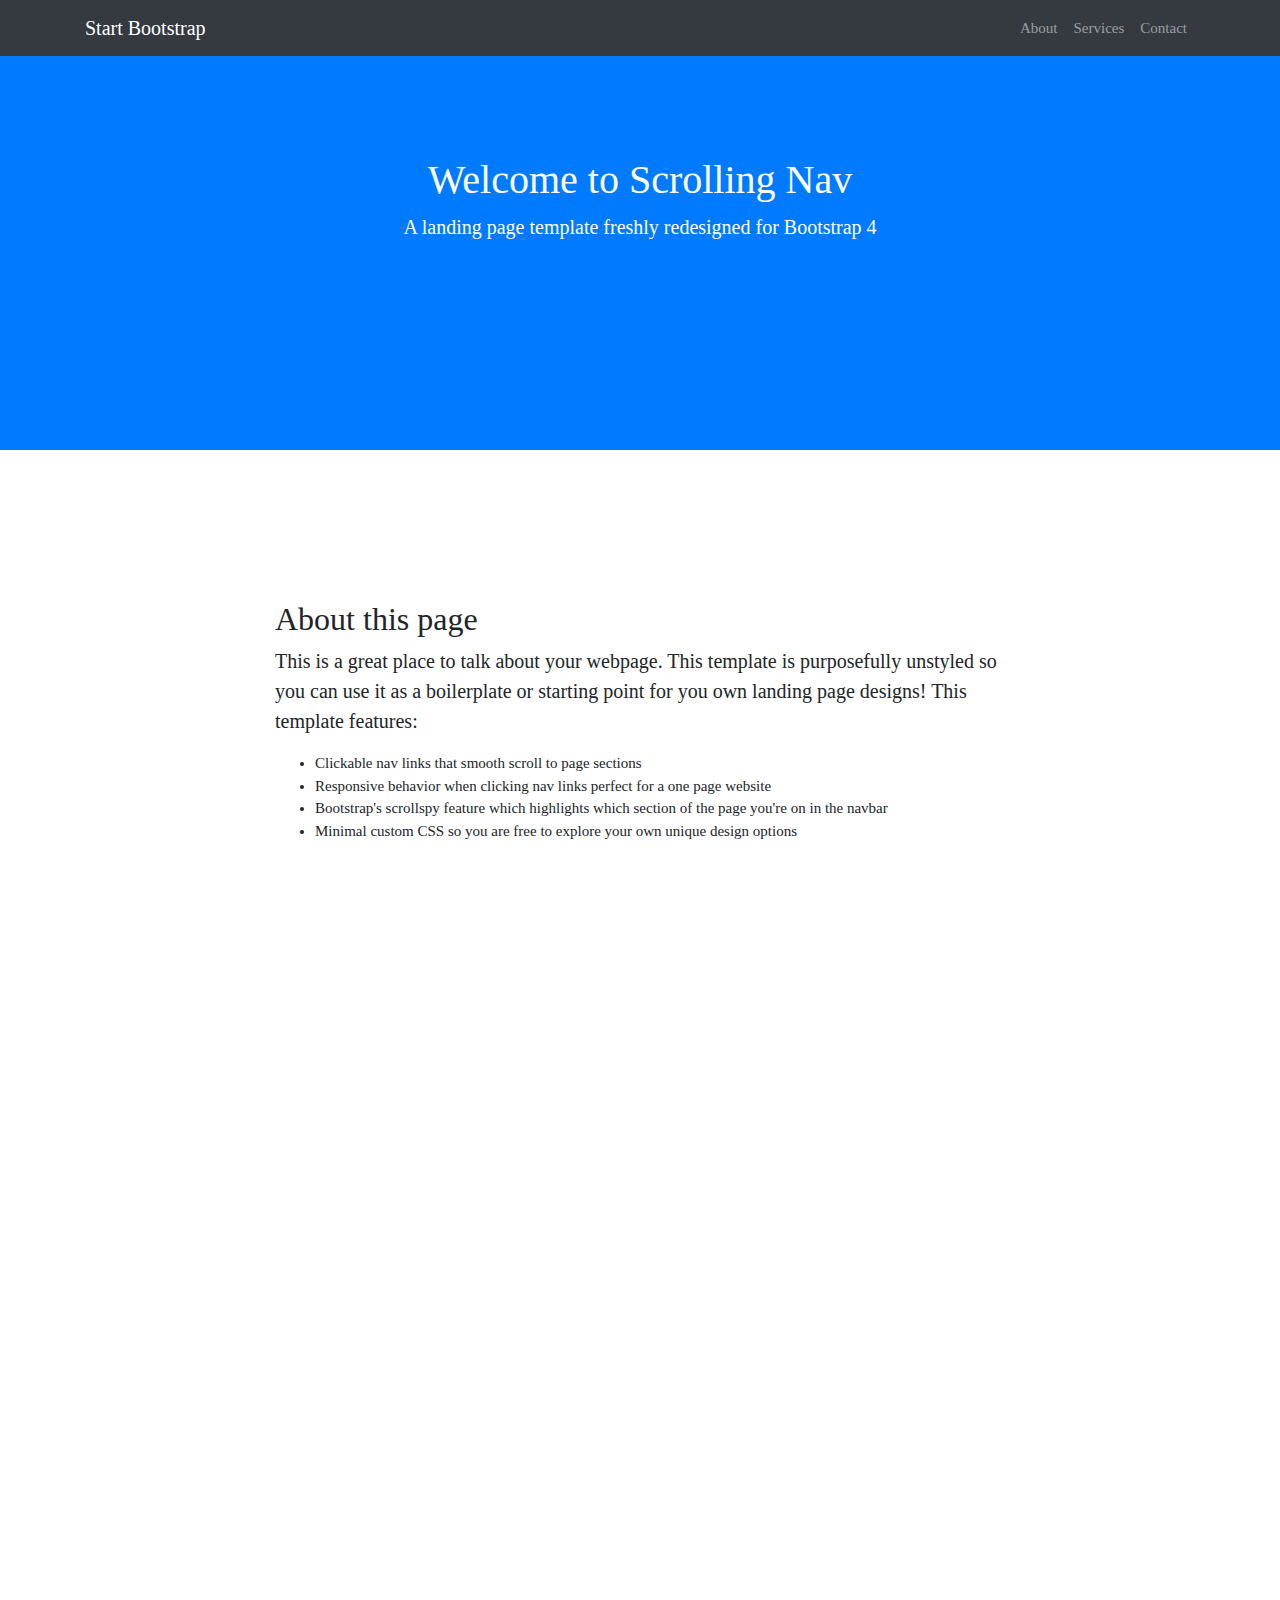
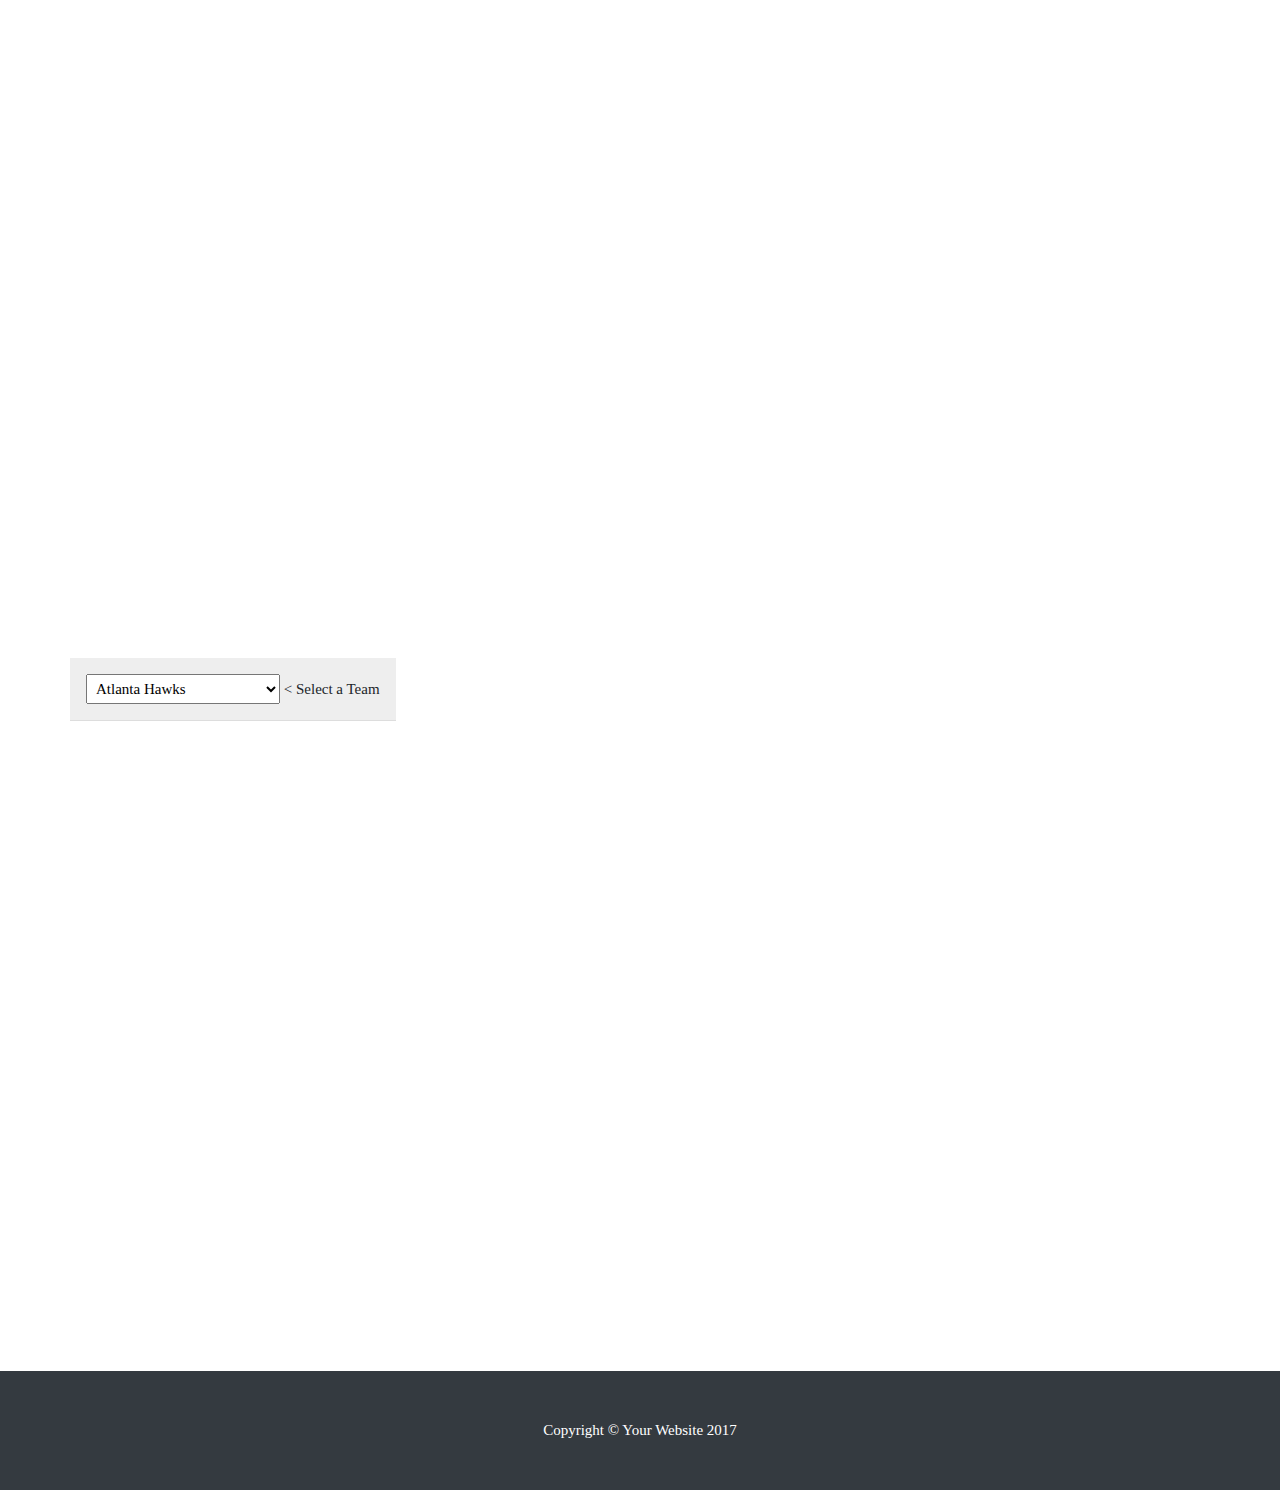
==== Dashboard/index.html @ 0ebde066 "removed useless json data, created images folder for dashboard, created powerpoint folder" ====
<!DOCTYPE html>
<html lang="en">

  <head>

    <meta charset="utf-8">
    <meta name="viewport" content="width=device-width, initial-scale=1, shrink-to-fit=no">
    <meta name="description" content="">
    <meta name="author" content="">

    <title>Scrolling Nav - Start Bootstrap Template</title>

    <!-- Bootstrap core CSS -->
    <link href="vendor/bootstrap/css/bootstrap.min.css" rel="stylesheet">

    <!-- Custom styles for this template -->
    <link href="css/scrolling-nav.css" rel="stylesheet">

    <script src="https://www.amcharts.com/lib/3/amcharts.js"></script>
    <script src="https://www.amcharts.com/lib/3/xy.js"></script>
    <script src="https://www.amcharts.com/lib/3/plugins/export/export.min.js"></script>
    <link rel="stylesheet" href="https://www.amcharts.com/lib/3/plugins/export/export.css" type="text/css" media="all" />
    <script src="https://www.amcharts.com/lib/3/themes/light.js"></script>
    <script src="js/main.js"></script>
    <script src="https://public.tableau.com/javascripts/api/tableau-2.js"></script>
    <script src="js/script.js"></script>

  </head>

  <body id="page-top" onload="initViz();">

    <!-- Navigation -->
    <nav class="navbar navbar-expand-lg navbar-dark bg-dark fixed-top" id="mainNav">
      <div class="container">
        <a class="navbar-brand js-scroll-trigger" href="#page-top">Start Bootstrap</a>
        <button class="navbar-toggler" type="button" data-toggle="collapse" data-target="#navbarResponsive" aria-controls="navbarResponsive" aria-expanded="false" aria-label="Toggle navigation">
          <span class="navbar-toggler-icon"></span>
        </button>
        <div class="collapse navbar-collapse" id="navbarResponsive">
          <ul class="navbar-nav ml-auto">
            <li class="nav-item">
              <a class="nav-link js-scroll-trigger" href="#about">About</a>
            </li>
            <li class="nav-item">
              <a class="nav-link js-scroll-trigger" href="#services">Services</a>
            </li>
            <li class="nav-item">
              <a class="nav-link js-scroll-trigger" href="#contact">Contact</a>
            </li>
          </ul>
        </div>
      </div>
    </nav>

    <header class="bg-primary text-white">
      <div class="container text-center">
        <h1>Welcome to Scrolling Nav</h1>
        <p class="lead">A landing page template freshly redesigned for Bootstrap 4</p>
      </div>
    </header>

    <section id="about">
      <div class="container">
        <div class="row">
          <div class="col-lg-8 mx-auto">
            <h2>About this page</h2>
            <p class="lead">This is a great place to talk about your webpage. This template is purposefully unstyled so you can use it as a boilerplate or starting point for you own landing page designs! This template features:</p>
            <ul>
              <li>Clickable nav links that smooth scroll to page sections</li>
              <li>Responsive behavior when clicking nav links perfect for a one page website</li>
              <li>Bootstrap's scrollspy feature which highlights which section of the page you're on in the navbar</li>
              <li>Minimal custom CSS so you are free to explore your own unique design options</li>
            </ul>
          </div>
        </div>
      </div>
    </section>

    <section id="services">
      <div class="row">
        <div id="tableauViz" class="center"></div>
      </div>
    </section>

    <section id="contact">
      <div class="container">
        <!-- <script src="//www.amcharts.com/lib/3/amcharts.js"></script>
        <script src="//www.amcharts.com/lib/3/xy.js"></script>
        <script src="//www.amcharts.com/lib/3/themes/light.js"></script> -->
        <div class="row">
          <p class="selector">
            <select onchange="setDataSet(this.selectedIndex);">
            <option value="">Atlanta Hawks</option>
            <option value="">Boston Celtics</option>
            <option value="">Brooklyn/New Jersey Nets</option>
            <option value="">Charlotte Hornets</option>
            <option value="">Chicago Bulls</option>
            <option value="">Cleveland Cavaliers</option>
            <option value="">Dallas Mavericks</option>
            <option value="">Denver Nuggets</option>
            <option value="">Detroit Pistons</option>
            <option value="">Golden State Warriors</option>
            <option value="">Houston Rockets</option>
            <option value="">Indiana Pacers</option>
            <option value="">Los Angeles Clippers</option>
            <option value="">Los Angeles Lakers</option>
            <option value="">Memphis Grizzlies</option>
            <option value="">Miami Heat</option>
            <option value="">Milwaukee Bucks</option>
            <option value="">Minnesota Timberwolves</option>
            <option value="">New Orleans Pelicans</option>
            <option value="">New York Knicks</option>
            <option value="">Oklahoma City Thunder</option>
            <option value="">Orlando Magic</option>
            <option value="">Philadelphia 76ers</option>
            <option value="">Phoenix Suns</option>
            <option value="">Portland Trailblazers</option>
            <option value="">Sacramento Kings</option>
            <option value="">San Antonio Spurs</option>
            <option value="">Toronto Raptors</option>
            <option value="">Utah Jazz</option>
            <option value="">Washington Wizards</option>
            </select> &lt; Select a Team
          </p>
          <div id="chartdiv"></div>
        </div>
      </div>
    </section>

    <!-- Footer -->
    <footer class="py-5 bg-dark">
      <div class="container">
        <p class="m-0 text-center text-white">Copyright &copy; Your Website 2017</p>
      </div>
      <!-- /.container -->
    </footer>

    <!-- Bootstrap core JavaScript -->
    <script src="vendor/jquery/jquery.min.js"></script>
    <script src="vendor/bootstrap/js/bootstrap.bundle.min.js"></script>

    <!-- Plugin JavaScript -->
    <script src="vendor/jquery-easing/jquery.easing.min.js"></script>

    <!-- Custom JavaScript for this theme -->
    <script src="js/scrolling-nav.js"></script>

  </body>

</html>
---- Dashboard/css/scrolling-nav.css ----
/*!
 * Start Bootstrap - Scrolling Nav (https://startbootstrap.com/template-overviews/scrolling-nav)
 * Copyright 2013-2017 Start Bootstrap
 * Licensed under MIT (https://github.com/BlackrockDigital/startbootstrap-scrolling-nav/blob/master/LICENSE)
 */

header {
  padding: 154px 0 100px;
}

@media (min-width: 992px) {
  header {
    padding: 156px 0 100px;
    background: url(/Users/Jvon/Repositories/nba-attendance/Header_photo.jpg);
    background-size: 100% 150%;
    height: 450px;
  }
}

section {
  padding: 150px 0;
}

body {
  padding: 0;
  margin: 0;
  font-family: Verdana;
  font-size: 15px;
}

select {
  font-size: 15px;
  padding: 5px;
}

.selector {
  background: #eee;
  border-bottom: 1px solid #ddd;
  padding: 16px;
  margin: 0;
}

#chartdiv {
  width: 100%;
  height: 500px;
}

#tableauViz {
  width: 100%;
  height: 800px;

}

.center {
  display: block;
  margin-left: 200px;
  margin-right: auto;
  width: 100%;
}
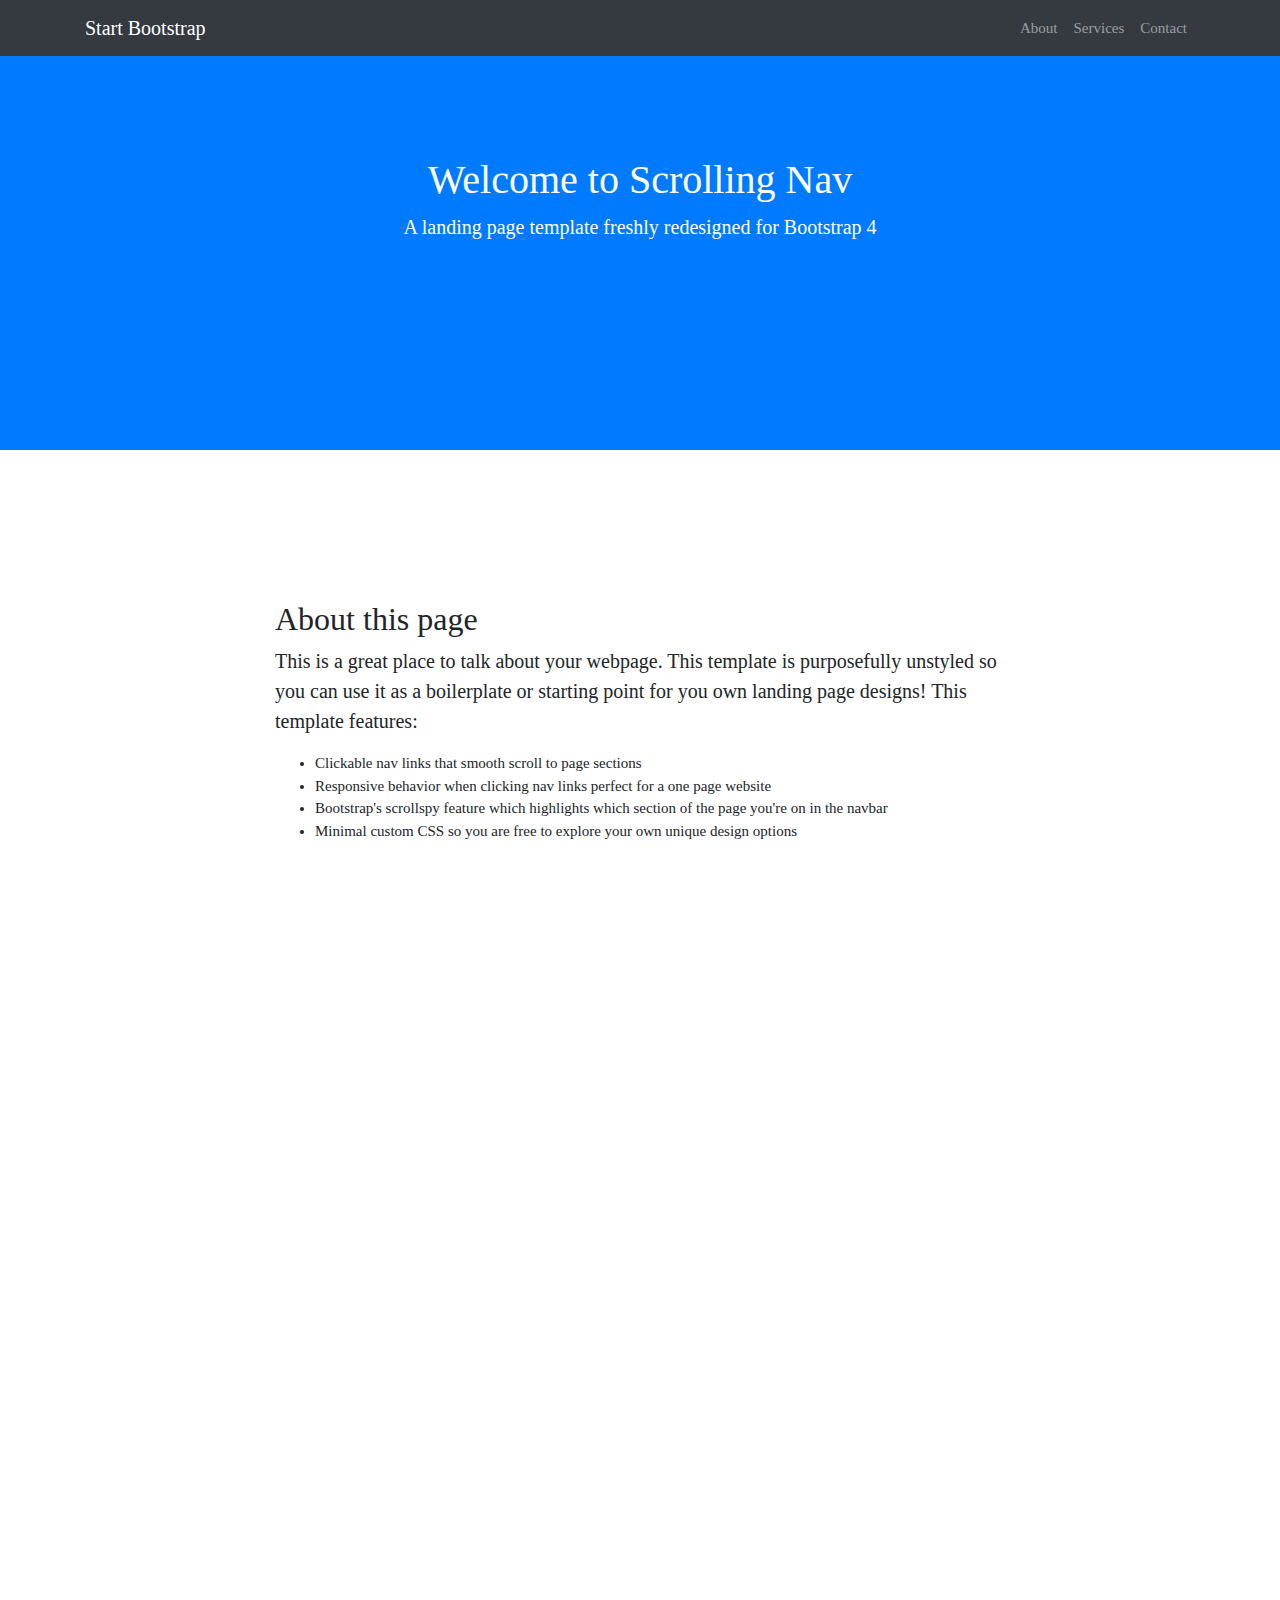
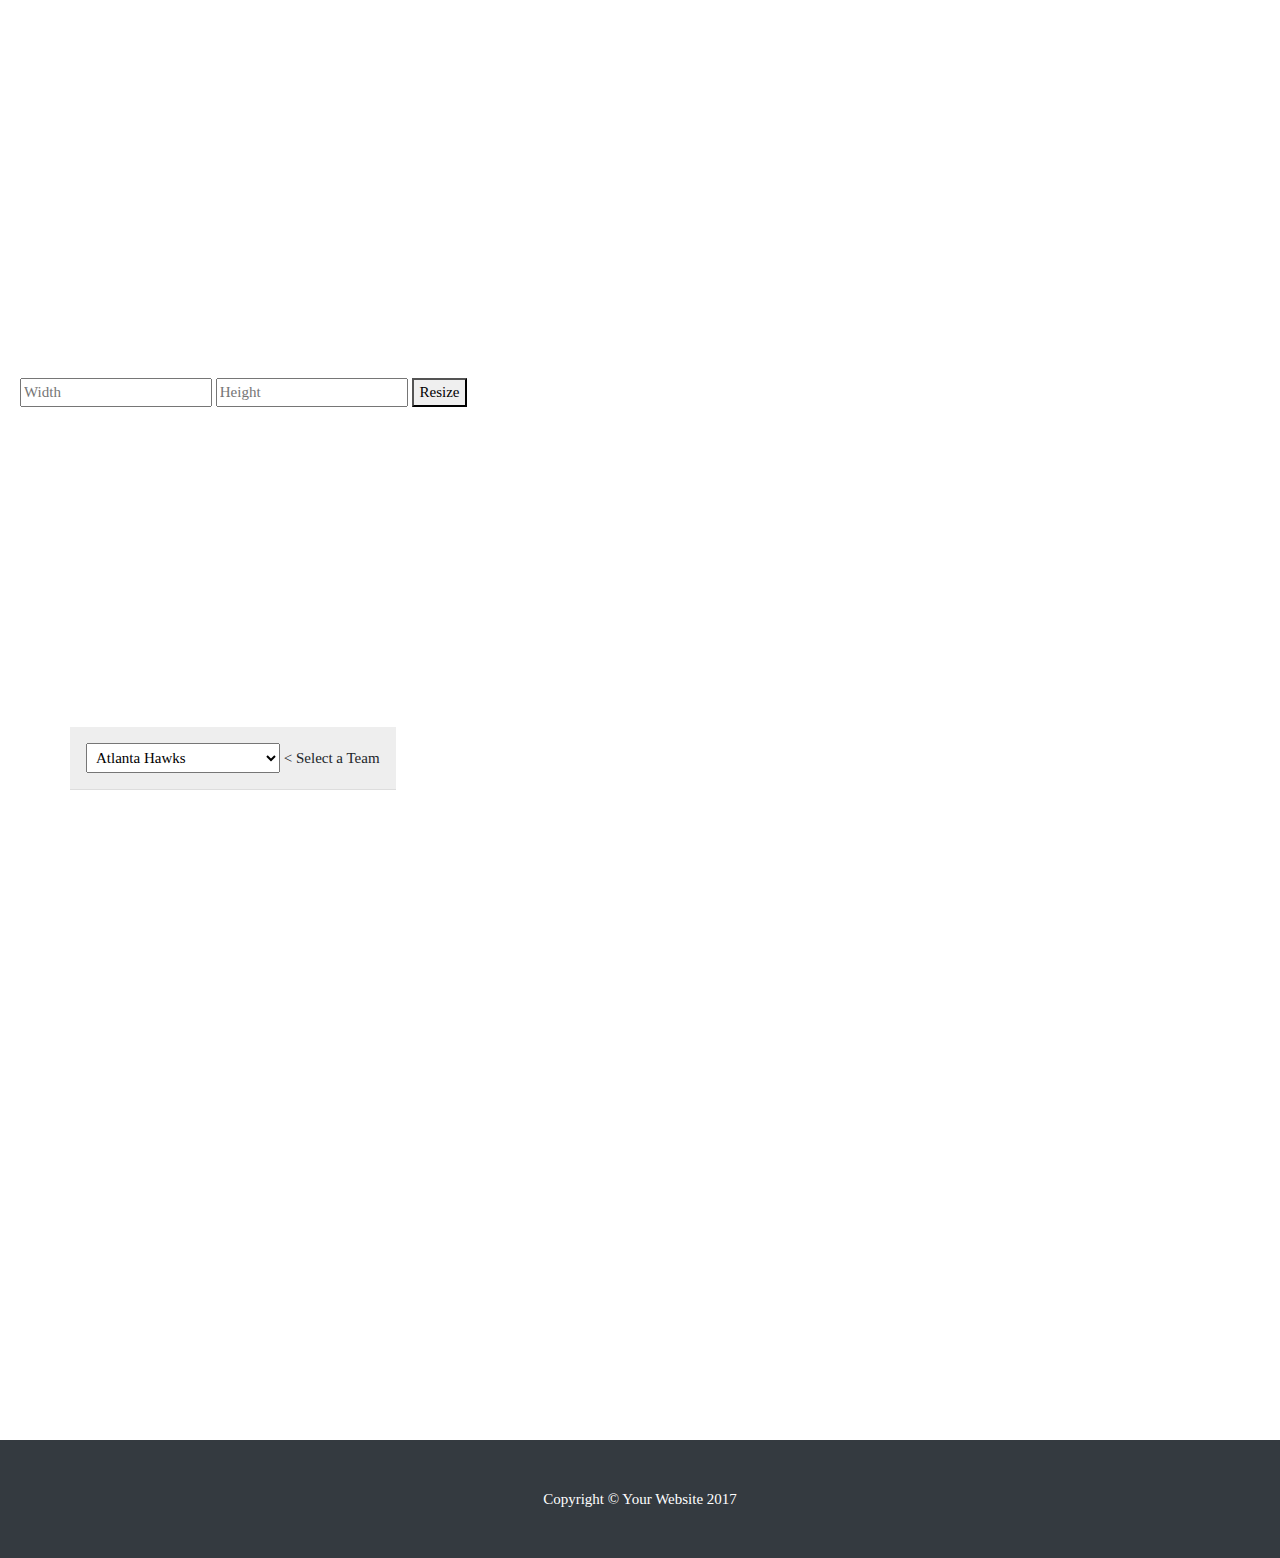
==== commit 17ff9271: "changes to main.js" ====
--- a/Dashboard/index.html
+++ b/Dashboard/index.html
@@ -80,6 +80,13 @@
       <div class="row">
         <div id="tableauViz" class="center"></div>
       </div>
+      <div id="controls" style="padding:20px;">
+        <form id="resizeForm">
+          <input type="text" id="resizeWidth" placeholder="Width">
+          <input type="text" id="resizeHeight" placeholder="Height">
+          <button type="button" onClick="vizResize();">Resize</button>
+        </form>
+      </div>
     </section>
 
     <section id="contact">
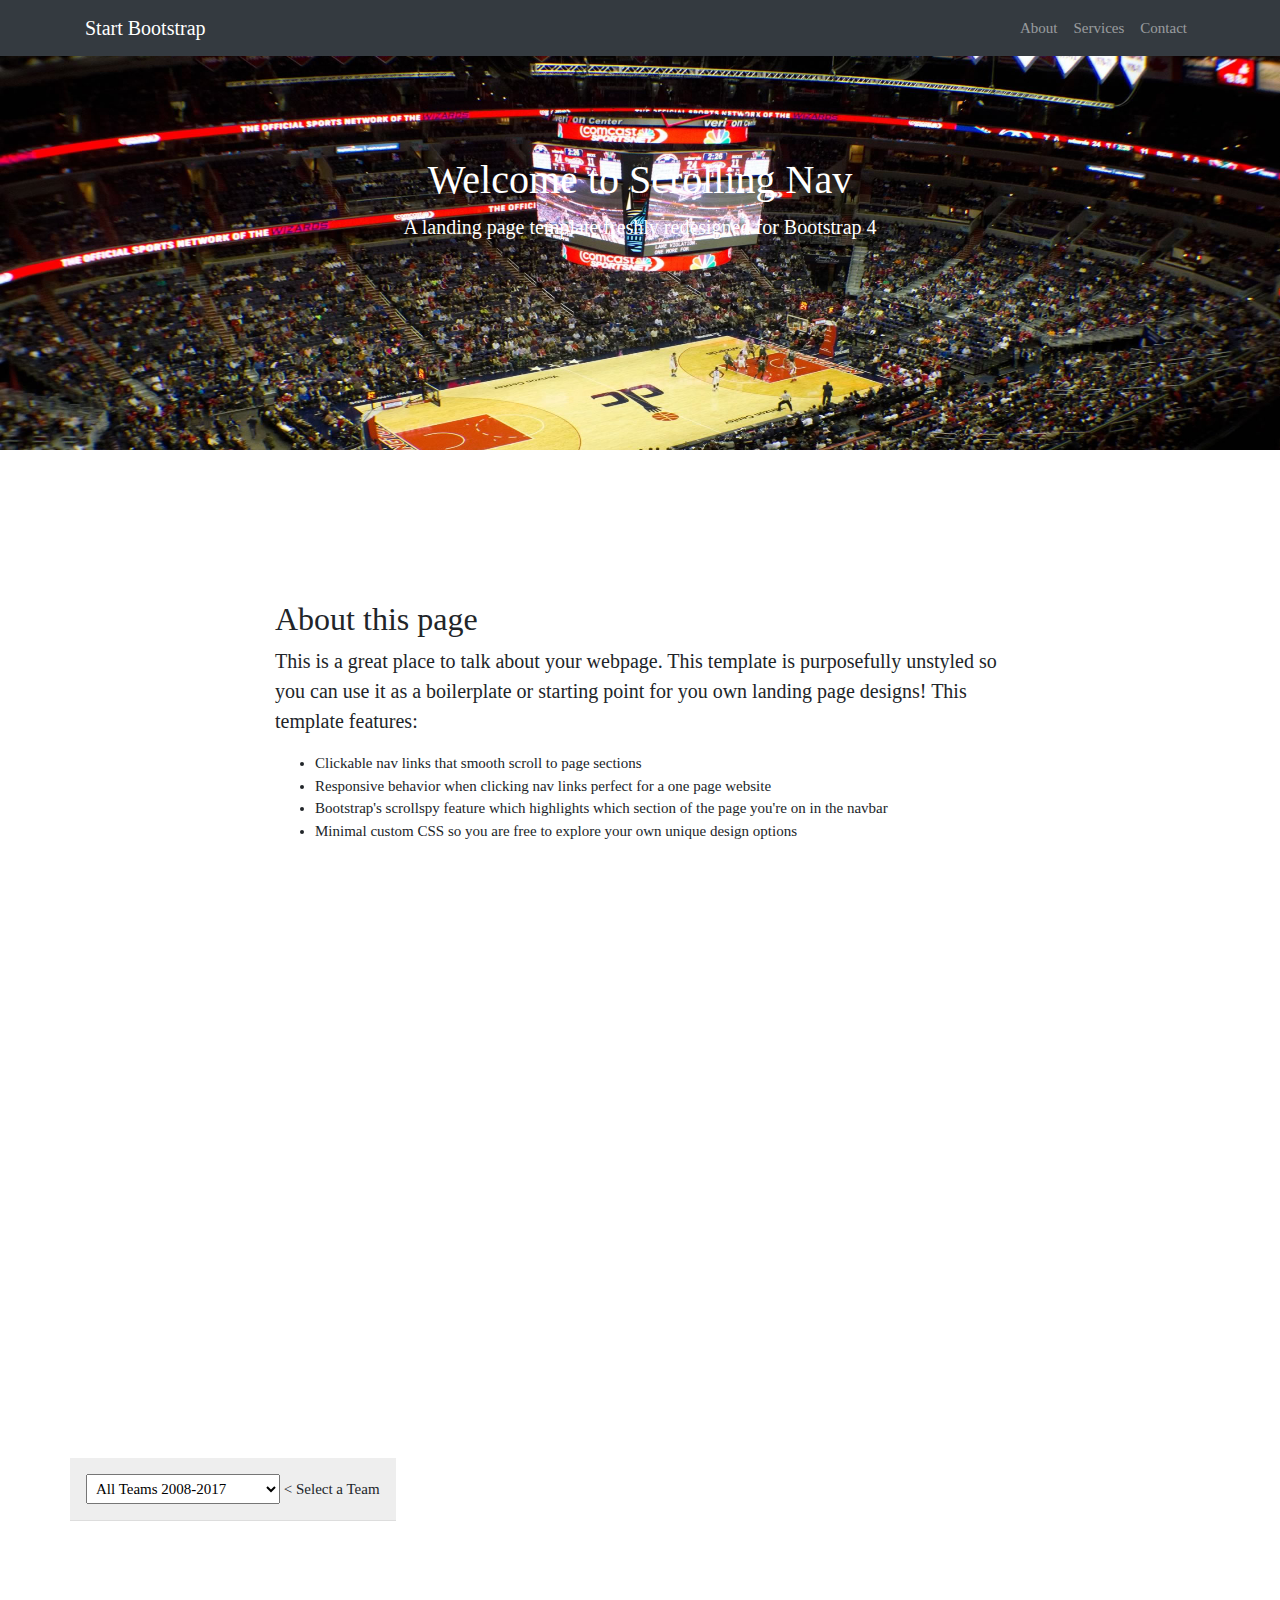
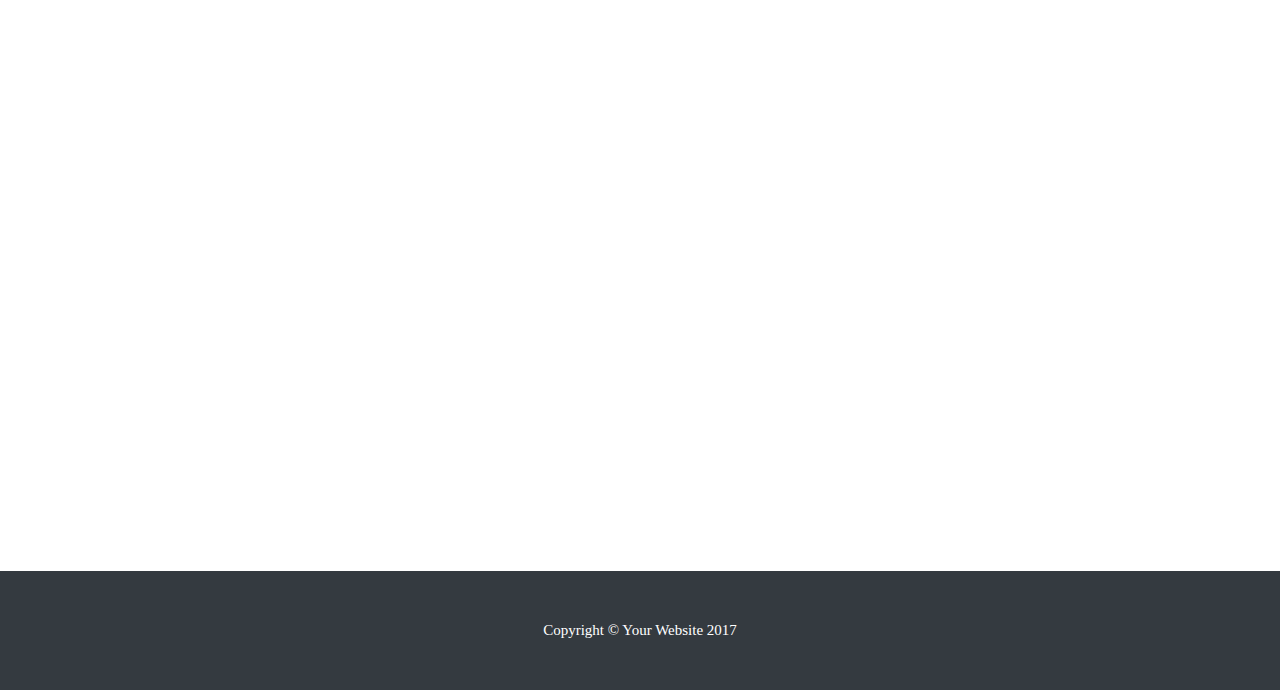
==== commit 14f52763: "updated bubble chart" ====
--- a/Dashboard/index.html
+++ b/Dashboard/index.html
@@ -1,102 +1,103 @@
 <!DOCTYPE html>
 <html lang="en">
 
-  <head>
+<head>
 
-    <meta charset="utf-8">
-    <meta name="viewport" content="width=device-width, initial-scale=1, shrink-to-fit=no">
-    <meta name="description" content="">
-    <meta name="author" content="">
+  <meta charset="utf-8">
+  <meta name="viewport" content="width=device-width, initial-scale=1, shrink-to-fit=no">
+  <meta name="description" content="">
+  <meta name="author" content="">
 
-    <title>Scrolling Nav - Start Bootstrap Template</title>
+  <title>Scrolling Nav - Start Bootstrap Template</title>
 
-    <!-- Bootstrap core CSS -->
-    <link href="vendor/bootstrap/css/bootstrap.min.css" rel="stylesheet">
+  <!-- Bootstrap core CSS -->
+  <link href="vendor/bootstrap/css/bootstrap.min.css" rel="stylesheet">
 
-    <!-- Custom styles for this template -->
-    <link href="css/scrolling-nav.css" rel="stylesheet">
+  <!-- Custom styles for this template -->
+  <link href="css/scrolling-nav.css" rel="stylesheet">
 
-    <script src="https://www.amcharts.com/lib/3/amcharts.js"></script>
-    <script src="https://www.amcharts.com/lib/3/xy.js"></script>
-    <script src="https://www.amcharts.com/lib/3/plugins/export/export.min.js"></script>
-    <link rel="stylesheet" href="https://www.amcharts.com/lib/3/plugins/export/export.css" type="text/css" media="all" />
-    <script src="https://www.amcharts.com/lib/3/themes/light.js"></script>
-    <script src="js/main.js"></script>
-    <script src="https://public.tableau.com/javascripts/api/tableau-2.js"></script>
-    <script src="js/script.js"></script>
+  <script src="https://www.amcharts.com/lib/3/amcharts.js"></script>
+  <script src="https://www.amcharts.com/lib/3/xy.js"></script>
+  <script src="https://www.amcharts.com/lib/3/plugins/export/export.min.js"></script>
+  <link rel="stylesheet" href="https://www.amcharts.com/lib/3/plugins/export/export.css" type="text/css" media="all" />
+  <script src="https://www.amcharts.com/lib/3/themes/light.js"></script>
+  <script src="js/main.js"></script>
+  <script src="https://public.tableau.com/javascripts/api/tableau-2.js"></script>
+  <script src="js/script.js"></script>
 
-  </head>
+</head>
 
-  <body id="page-top" onload="initViz();">
+<body id="page-top" onload="initViz();">
 
-    <!-- Navigation -->
-    <nav class="navbar navbar-expand-lg navbar-dark bg-dark fixed-top" id="mainNav">
-      <div class="container">
-        <a class="navbar-brand js-scroll-trigger" href="#page-top">Start Bootstrap</a>
-        <button class="navbar-toggler" type="button" data-toggle="collapse" data-target="#navbarResponsive" aria-controls="navbarResponsive" aria-expanded="false" aria-label="Toggle navigation">
+  <!-- Navigation -->
+  <nav class="navbar navbar-expand-lg navbar-dark bg-dark fixed-top" id="mainNav">
+    <div class="container">
+      <a class="navbar-brand js-scroll-trigger" href="#page-top">Start Bootstrap</a>
+      <button class="navbar-toggler" type="button" data-toggle="collapse" data-target="#navbarResponsive" aria-controls="navbarResponsive" aria-expanded="false" aria-label="Toggle navigation">
           <span class="navbar-toggler-icon"></span>
         </button>
-        <div class="collapse navbar-collapse" id="navbarResponsive">
-          <ul class="navbar-nav ml-auto">
-            <li class="nav-item">
-              <a class="nav-link js-scroll-trigger" href="#about">About</a>
-            </li>
-            <li class="nav-item">
-              <a class="nav-link js-scroll-trigger" href="#services">Services</a>
-            </li>
-            <li class="nav-item">
-              <a class="nav-link js-scroll-trigger" href="#contact">Contact</a>
-            </li>
+      <div class="collapse navbar-collapse" id="navbarResponsive">
+        <ul class="navbar-nav ml-auto">
+          <li class="nav-item">
+            <a class="nav-link js-scroll-trigger" href="#about">About</a>
+          </li>
+          <li class="nav-item">
+            <a class="nav-link js-scroll-trigger" href="#services">Services</a>
+          </li>
+          <li class="nav-item">
+            <a class="nav-link js-scroll-trigger" href="#contact">Contact</a>
+          </li>
+        </ul>
+      </div>
+    </div>
+  </nav>
+
+  <header class="bg-primary text-white">
+    <div class="container text-center">
+      <h1>Welcome to Scrolling Nav</h1>
+      <p class="lead">A landing page template freshly redesigned for Bootstrap 4</p>
+    </div>
+  </header>
+
+  <section id="about">
+    <div class="container">
+      <div class="row">
+        <div class="col-lg-8 mx-auto">
+          <h2>About this page</h2>
+          <p class="lead">This is a great place to talk about your webpage. This template is purposefully unstyled so you can use it as a boilerplate or starting point for you own landing page designs! This template features:</p>
+          <ul>
+            <li>Clickable nav links that smooth scroll to page sections</li>
+            <li>Responsive behavior when clicking nav links perfect for a one page website</li>
+            <li>Bootstrap's scrollspy feature which highlights which section of the page you're on in the navbar</li>
+            <li>Minimal custom CSS so you are free to explore your own unique design options</li>
           </ul>
         </div>
       </div>
-    </nav>
+    </div>
+  </section>
 
-    <header class="bg-primary text-white">
-      <div class="container text-center">
-        <h1>Welcome to Scrolling Nav</h1>
-        <p class="lead">A landing page template freshly redesigned for Bootstrap 4</p>
-      </div>
-    </header>
+  <section id="services">
+    <div class="row">
+      <div id="tableauViz" class="center"></div>
+    </div>
+  </section>
 
-    <section id="about">
-      <div class="container">
-        <div class="row">
-          <div class="col-lg-8 mx-auto">
-            <h2>About this page</h2>
-            <p class="lead">This is a great place to talk about your webpage. This template is purposefully unstyled so you can use it as a boilerplate or starting point for you own landing page designs! This template features:</p>
-            <ul>
-              <li>Clickable nav links that smooth scroll to page sections</li>
-              <li>Responsive behavior when clicking nav links perfect for a one page website</li>
-              <li>Bootstrap's scrollspy feature which highlights which section of the page you're on in the navbar</li>
-              <li>Minimal custom CSS so you are free to explore your own unique design options</li>
-            </ul>
-          </div>
-        </div>
-      </div>
-    </section>
+  <section id="contact">
+    <div class="container">
 
-    <section id="services">
       <div class="row">
-        <div id="tableauViz" class="center"></div>
-      </div>
-      <div id="controls" style="padding:20px;">
-        <form id="resizeForm">
-          <input type="text" id="resizeWidth" placeholder="Width">
-          <input type="text" id="resizeHeight" placeholder="Height">
-          <button type="button" onClick="vizResize();">Resize</button>
-        </form>
-      </div>
-    </section>
-
-    <section id="contact">
-      <div class="container">
-        <!-- <script src="//www.amcharts.com/lib/3/amcharts.js"></script>
-        <script src="//www.amcharts.com/lib/3/xy.js"></script>
-        <script src="//www.amcharts.com/lib/3/themes/light.js"></script> -->
-        <div class="row">
-          <p class="selector">
-            <select onchange="setDataSet(this.selectedIndex);">
+        <p class="selector">
+          <select onchange="setDataSet(this.selectedIndex);">
+            <option value="">All Teams 2008-2017</option>
+            <option value="">2008-2009 Season</option>
+            <option value="">2009-2010 Season</option>
+            <option value="">2010-2011 Season</option>
+            <option value="">2011-2012 Season</option>
+            <option value="">2012-2013 Season</option>
+            <option value="">2013-2014 Season</option>
+            <option value="">2014-2015 Season</option>
+            <option value="">2015-2016 Season</option>
+            <option value="">2016-2017 Season</option>
             <option value="">Atlanta Hawks</option>
             <option value="">Boston Celtics</option>
             <option value="">Brooklyn/New Jersey Nets</option>
@@ -128,30 +129,30 @@
             <option value="">Utah Jazz</option>
             <option value="">Washington Wizards</option>
             </select> &lt; Select a Team
-          </p>
-          <div id="chartdiv"></div>
-        </div>
+        </p>
+        <div id="chartdiv"></div>
       </div>
-    </section>
+    </div>
+  </section>
 
-    <!-- Footer -->
-    <footer class="py-5 bg-dark">
-      <div class="container">
-        <p class="m-0 text-center text-white">Copyright &copy; Your Website 2017</p>
-      </div>
-      <!-- /.container -->
-    </footer>
+  <!-- Footer -->
+  <footer class="py-5 bg-dark">
+    <div class="container">
+      <p class="m-0 text-center text-white">Copyright &copy; Your Website 2017</p>
+    </div>
+    <!-- /.container -->
+  </footer>
 
-    <!-- Bootstrap core JavaScript -->
-    <script src="vendor/jquery/jquery.min.js"></script>
-    <script src="vendor/bootstrap/js/bootstrap.bundle.min.js"></script>
+  <!-- Bootstrap core JavaScript -->
+  <script src="vendor/jquery/jquery.min.js"></script>
+  <script src="vendor/bootstrap/js/bootstrap.bundle.min.js"></script>
 
-    <!-- Plugin JavaScript -->
-    <script src="vendor/jquery-easing/jquery.easing.min.js"></script>
+  <!-- Plugin JavaScript -->
+  <script src="vendor/jquery-easing/jquery.easing.min.js"></script>
 
-    <!-- Custom JavaScript for this theme -->
-    <script src="js/scrolling-nav.js"></script>
+  <!-- Custom JavaScript for this theme -->
+  <script src="js/scrolling-nav.js"></script>
 
-  </body>
+</body>
 
 </html>
--- a/Dashboard/css/scrolling-nav.css
+++ b/Dashboard/css/scrolling-nav.css
@@ -11,7 +11,7 @@
 @media (min-width: 992px) {
   header {
     padding: 156px 0 100px;
-    background: url(/Users/Jvon/Repositories/nba-attendance/Header_photo.jpg);
+    background: url(../Images/Header_photo.jpg);
     background-size: 100% 150%;
     height: 450px;
   }
@@ -45,12 +45,6 @@
   height: 500px;
 }
 
-#tableauViz {
-  width: 100%;
-  height: 800px;
-
-}
-
 .center {
   display: block;
   margin-left: 200px;
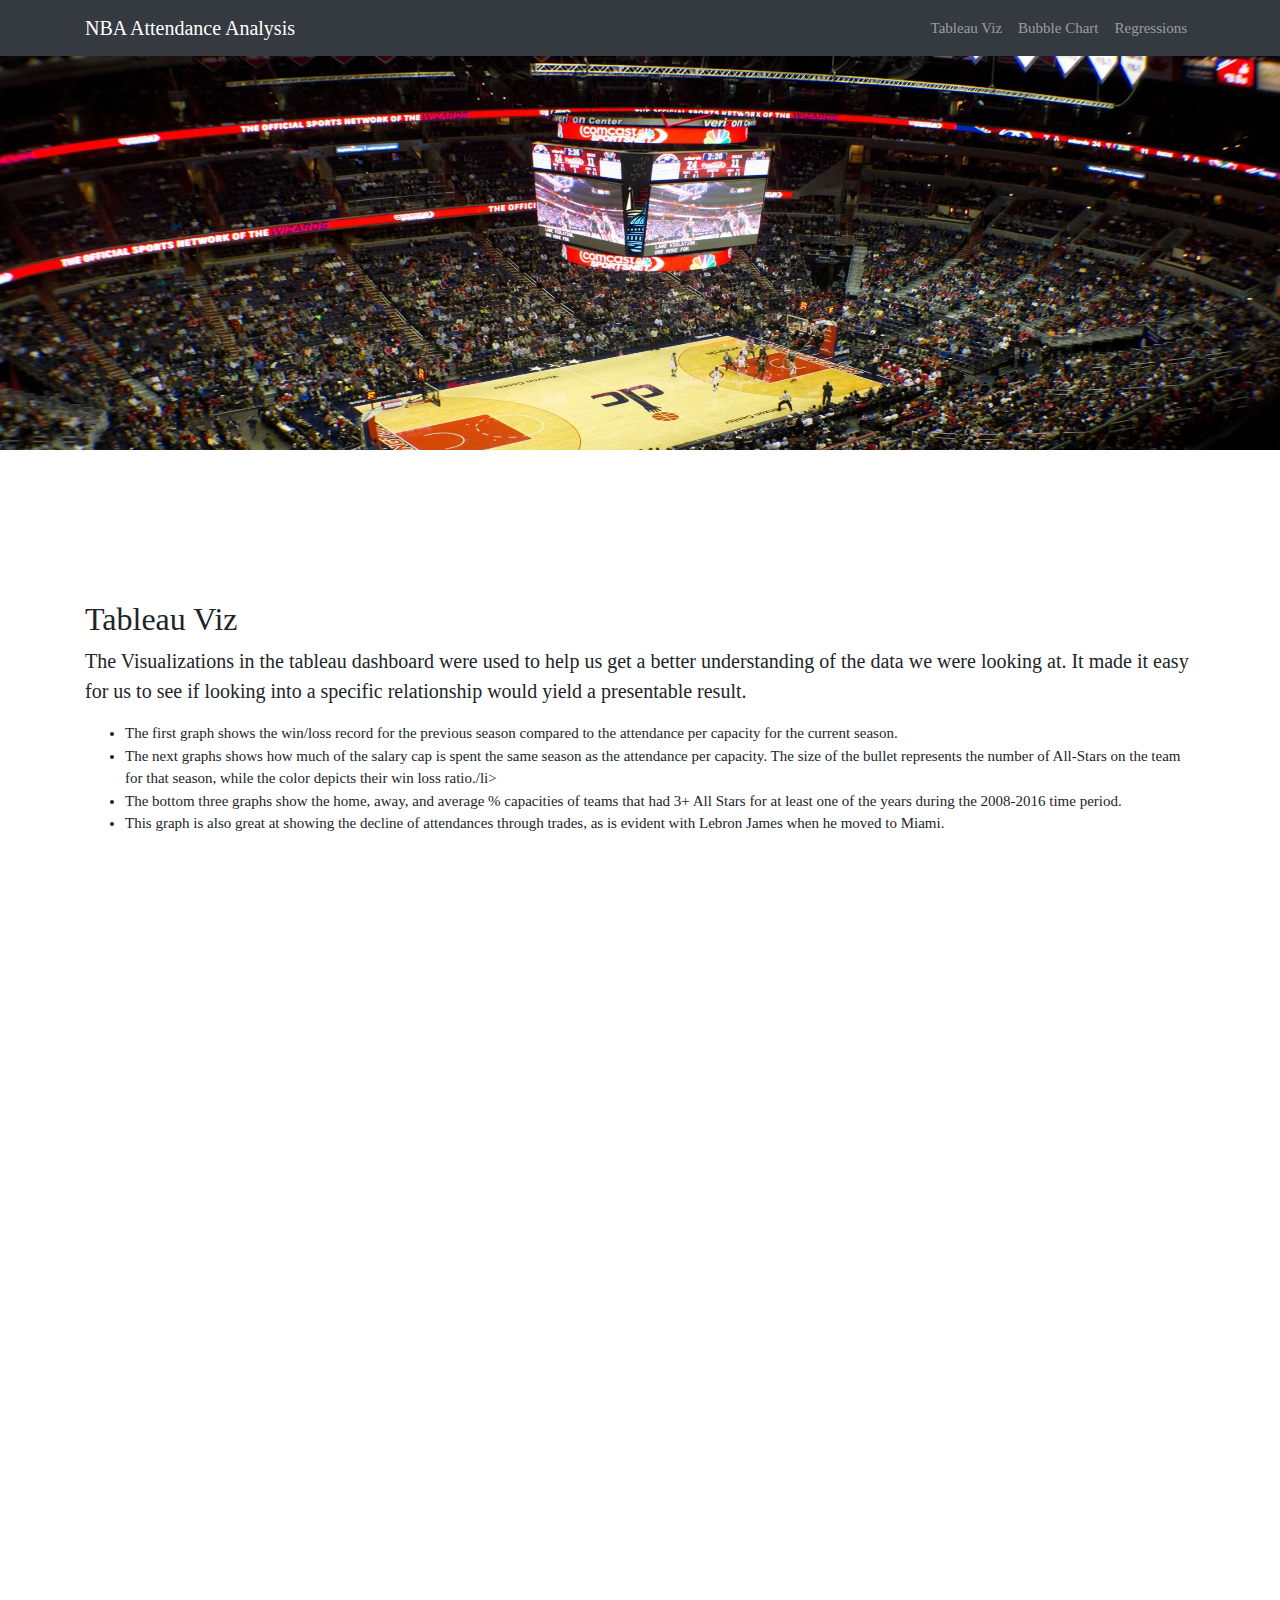
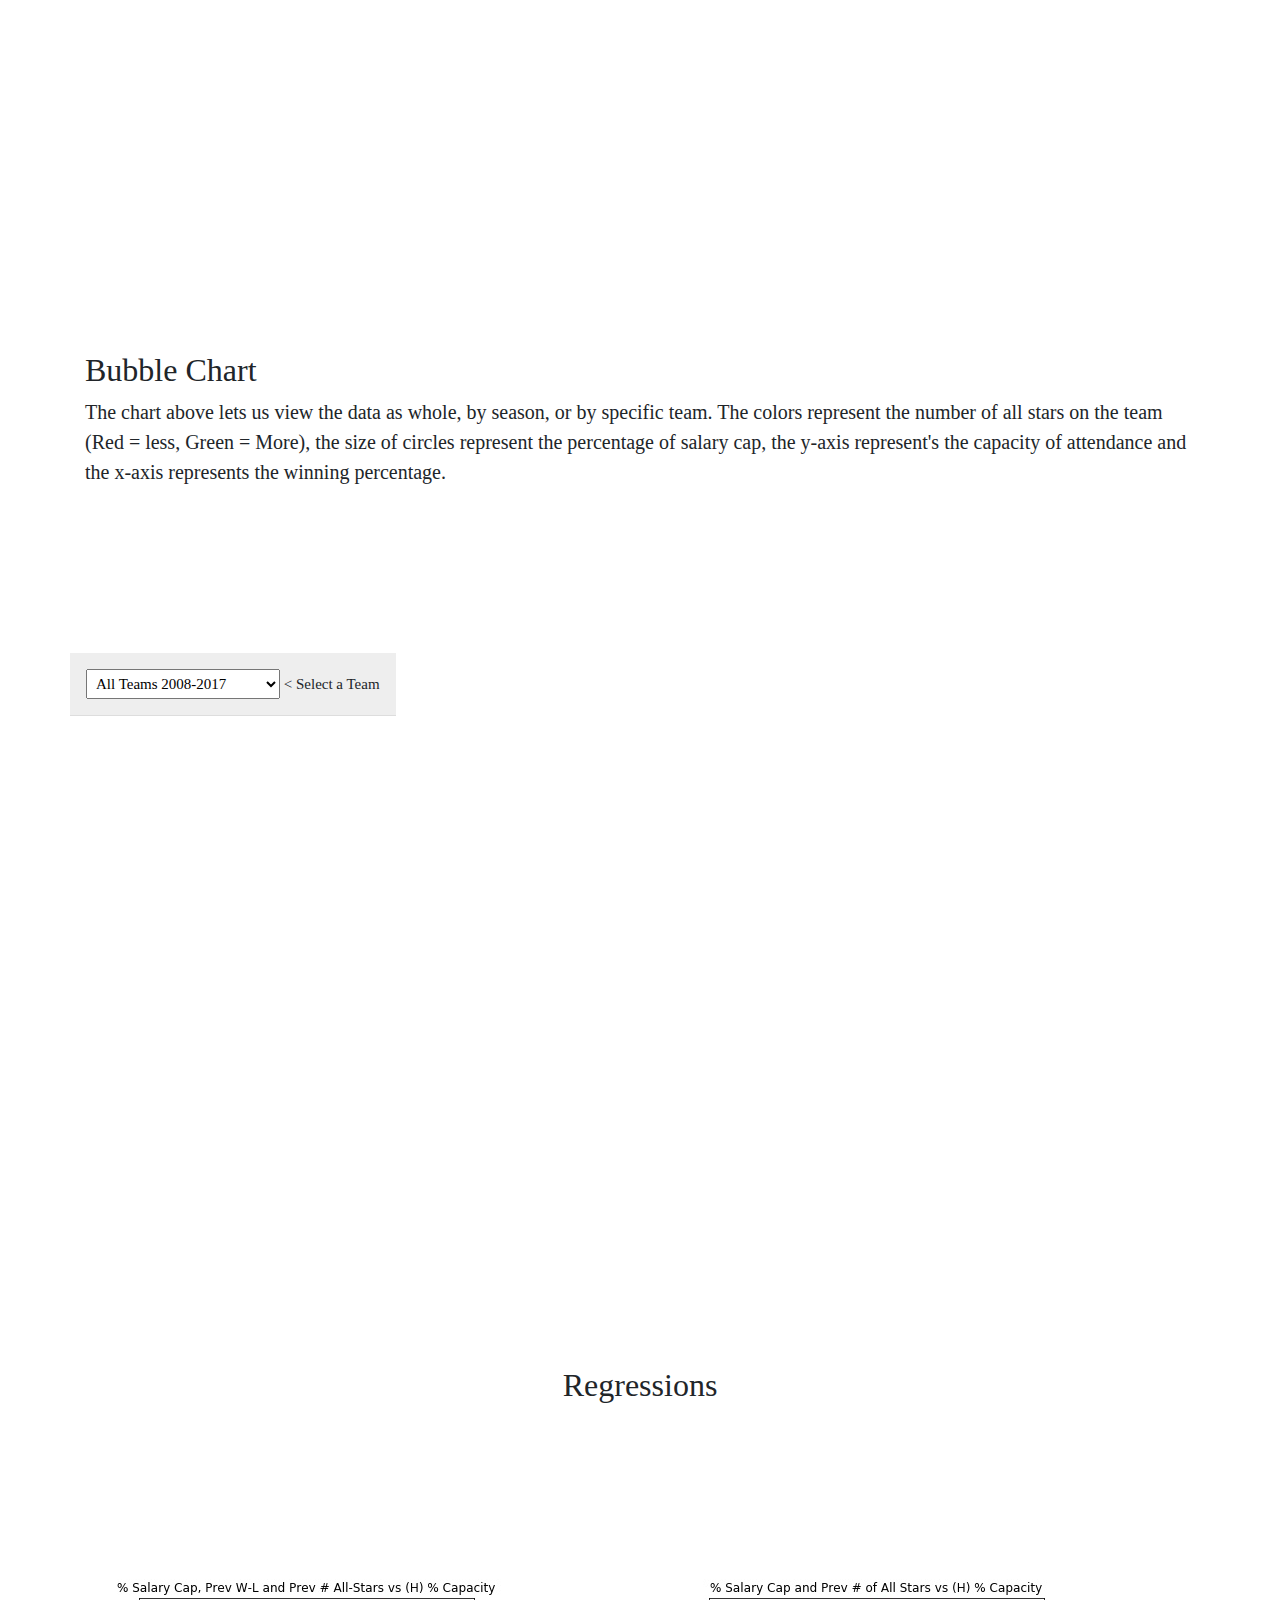
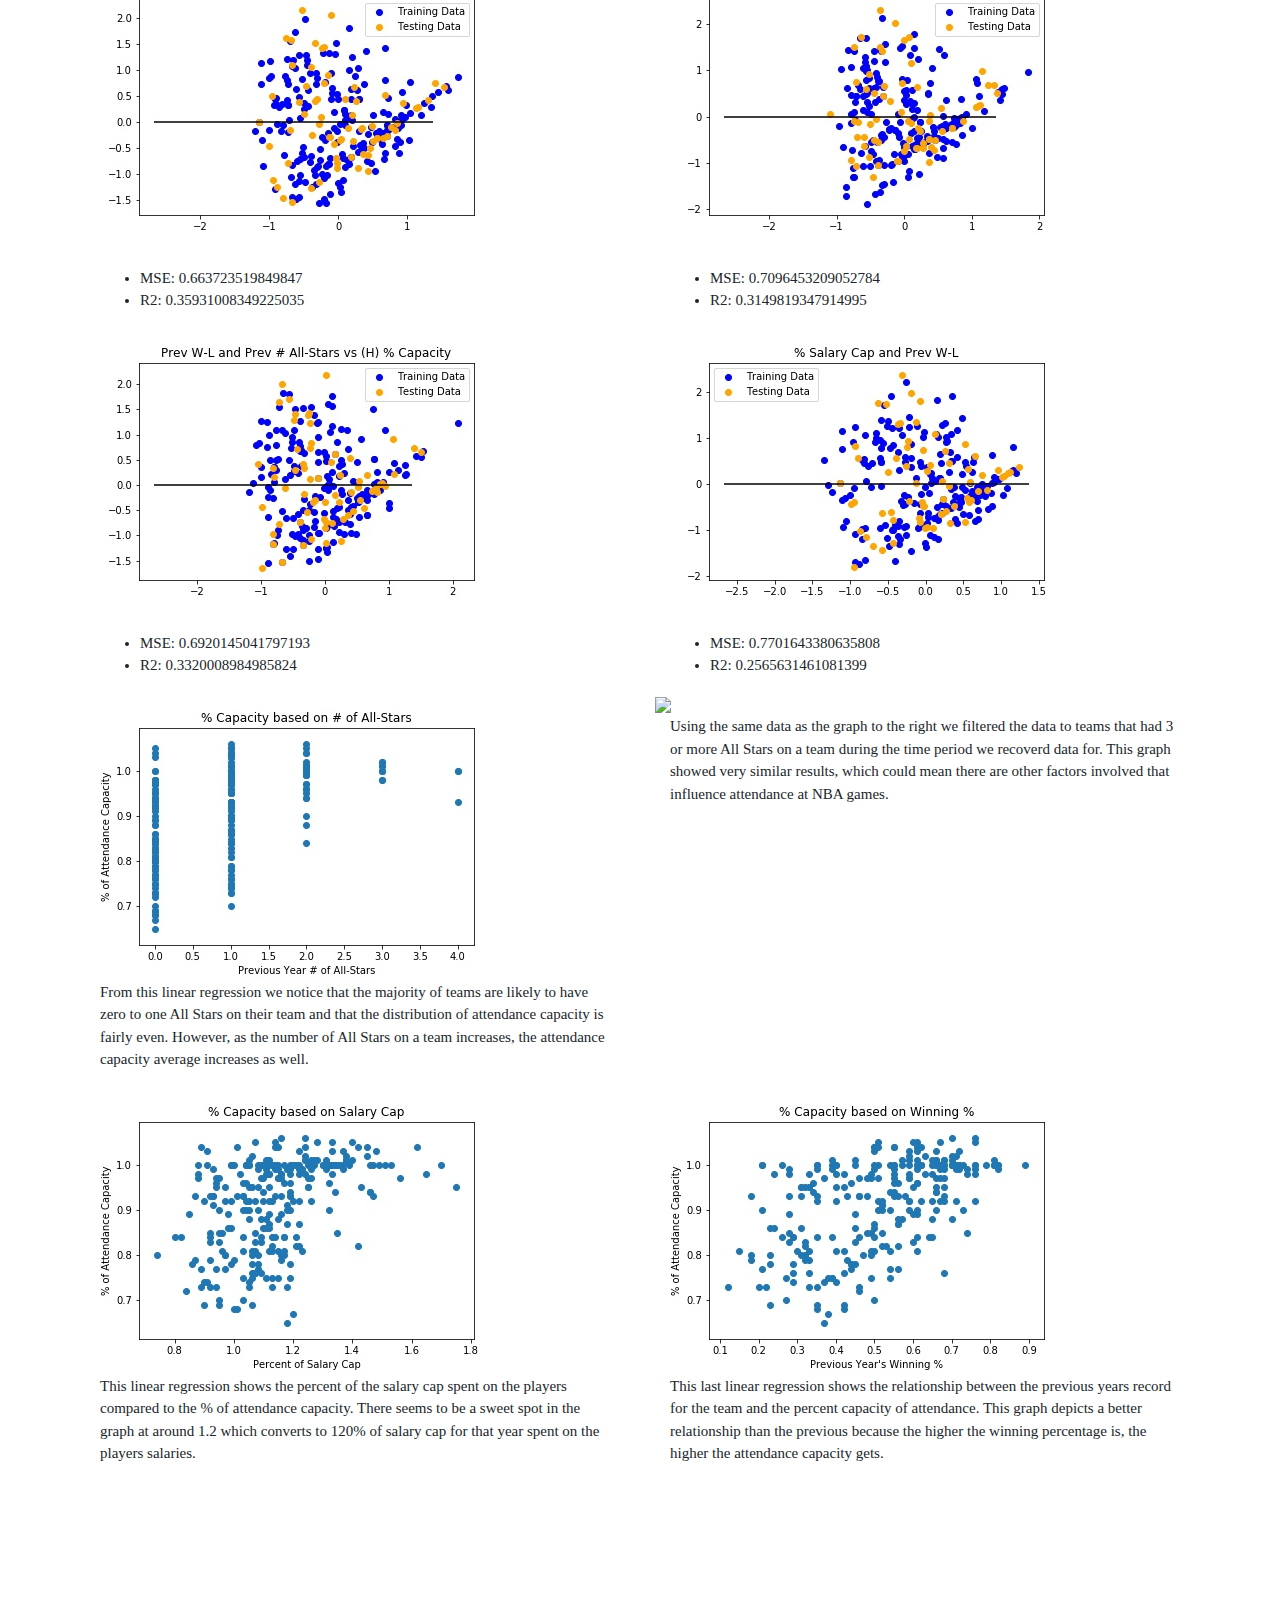
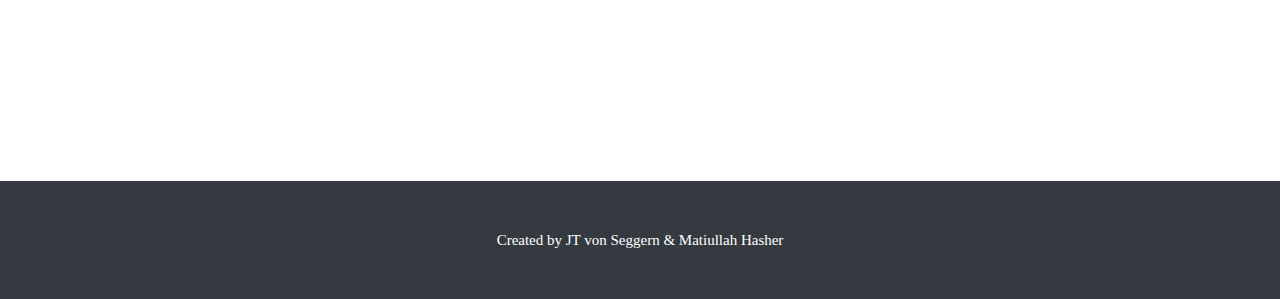
==== commit c3ca3167: "updated html" ====
--- a/Dashboard/index.html
+++ b/Dashboard/index.html
@@ -8,7 +8,7 @@
   <meta name="description" content="">
   <meta name="author" content="">
 
-  <title>Scrolling Nav - Start Bootstrap Template</title>
+  <title>NBA Attendance Dashboard</title>
 
   <!-- Bootstrap core CSS -->
   <link href="vendor/bootstrap/css/bootstrap.min.css" rel="stylesheet">
@@ -21,124 +21,222 @@
   <script src="https://www.amcharts.com/lib/3/plugins/export/export.min.js"></script>
   <link rel="stylesheet" href="https://www.amcharts.com/lib/3/plugins/export/export.css" type="text/css" media="all" />
   <script src="https://www.amcharts.com/lib/3/themes/light.js"></script>
-  <script src="js/main.js"></script>
   <script src="https://public.tableau.com/javascripts/api/tableau-2.js"></script>
   <script src="js/script.js"></script>
 
 </head>
 
-<body id="page-top" onload="initViz();">
+<body>
 
   <!-- Navigation -->
   <nav class="navbar navbar-expand-lg navbar-dark bg-dark fixed-top" id="mainNav">
     <div class="container">
-      <a class="navbar-brand js-scroll-trigger" href="#page-top">Start Bootstrap</a>
+      <a class="navbar-brand js-scroll-trigger" href="#page-top">NBA Attendance Analysis</a>
       <button class="navbar-toggler" type="button" data-toggle="collapse" data-target="#navbarResponsive" aria-controls="navbarResponsive" aria-expanded="false" aria-label="Toggle navigation">
           <span class="navbar-toggler-icon"></span>
         </button>
       <div class="collapse navbar-collapse" id="navbarResponsive">
         <ul class="navbar-nav ml-auto">
           <li class="nav-item">
-            <a class="nav-link js-scroll-trigger" href="#about">About</a>
+            <a class="nav-link js-scroll-trigger" href="#tableauviz">Tableau Viz</a>
           </li>
           <li class="nav-item">
-            <a class="nav-link js-scroll-trigger" href="#services">Services</a>
+            <a class="nav-link js-scroll-trigger" href="#bubble_chart">Bubble Chart</a>
           </li>
           <li class="nav-item">
-            <a class="nav-link js-scroll-trigger" href="#contact">Contact</a>
+            <a class="nav-link js-scroll-trigger" href="#regressions">Regressions</a>
           </li>
         </ul>
       </div>
     </div>
   </nav>
 
-  <header class="bg-primary text-white">
-    <div class="container text-center">
-      <h1>Welcome to Scrolling Nav</h1>
-      <p class="lead">A landing page template freshly redesigned for Bootstrap 4</p>
-    </div>
-  </header>
-
-  <section id="about">
-    <div class="container">
+  <header class="bg-primary text-white"></header>
+
+  <section>
+    <div class="container" id="tableauviz">
       <div class="row">
-        <div class="col-lg-8 mx-auto">
-          <h2>About this page</h2>
-          <p class="lead">This is a great place to talk about your webpage. This template is purposefully unstyled so you can use it as a boilerplate or starting point for you own landing page designs! This template features:</p>
+        <div class="col-lg-12 mx-auto">
+          <h2>Tableau Viz</h2>
+          <p class="lead">The Visualizations in the tableau dashboard were used to help us get a better understanding of the data we were looking at. It made it easy for us to see if looking into a specific relationship would yield a presentable result.
+          </p>
           <ul>
-            <li>Clickable nav links that smooth scroll to page sections</li>
-            <li>Responsive behavior when clicking nav links perfect for a one page website</li>
-            <li>Bootstrap's scrollspy feature which highlights which section of the page you're on in the navbar</li>
-            <li>Minimal custom CSS so you are free to explore your own unique design options</li>
+            <li>The first graph shows the win/loss record for the previous season compared to the attendance per capacity for the current season.</li>
+            <li>The next graphs shows how much of the salary cap is spent the same season as the attendance per capacity. The size of the bullet represents the number of All-Stars on the team for that season, while the color depicts their win loss ratio./li>
+            <li>The bottom three graphs show the home, away, and average % capacities of teams that had 3+ All Stars for at least one of the years during the 2008-2016 time period.</li>
+            <li>This graph is also great at showing the decline of attendances through trades, as is evident with Lebron James when he moved to Miami.</li>
           </ul>
         </div>
       </div>
     </div>
   </section>
-
-  <section id="services">
-    <div class="row">
-      <div id="tableauViz" class="center"></div>
+  
+  <div class="row">
+    <div id="tableauViz" class="center">
+      <iframe frameborder="0" marginheight="0" marginwidth="0" allowtransparency="true" class="tableauViz" style="display: block; width: 100%; height: 800px; margin: 0px; padding: 0px; border: none;" width="100%" height="800px" src="https://public.tableau.com/views/NBAAttendanceDashboard/NBAAttendanceDashboard?:embed=y&:display_count=yes&publish=yes?:embed=y&:showVizHome=no&:hoswidtt_url=https%3A%2F%2Fpublic.tableau.com%2F&:tabs=yes&:toolbar=yes&:animate_transition=yes&:display_static_image=no&:display_spinner=no&:display_overlay=yes&:display_count=yes"></iframe>
+    </div>
+  </div>
+
+  <section>
+    <div class="container" id="bubble_chart">
+      <div class="row">
+        <div class="col-lg-12 mx-auto">
+          <h2>Bubble Chart</h2>
+          <p class="lead">The chart above lets us view the data as whole, by season, or by specific team. The colors represent the number of all stars on the team (Red = less, Green = More), the size of circles represent the percentage of salary cap, the y-axis represent's the capacity of attendance and the x-axis represents the winning percentage.</p>
+        </div>
+      </div>
     </div>
   </section>
-
-  <section id="contact">
-    <div class="container">
-
-      <div class="row">
-        <p class="selector">
-          <select onchange="setDataSet(this.selectedIndex);">
-            <option value="">All Teams 2008-2017</option>
-            <option value="">2008-2009 Season</option>
-            <option value="">2009-2010 Season</option>
-            <option value="">2010-2011 Season</option>
-            <option value="">2011-2012 Season</option>
-            <option value="">2012-2013 Season</option>
-            <option value="">2013-2014 Season</option>
-            <option value="">2014-2015 Season</option>
-            <option value="">2015-2016 Season</option>
-            <option value="">2016-2017 Season</option>
-            <option value="">Atlanta Hawks</option>
-            <option value="">Boston Celtics</option>
-            <option value="">Brooklyn/New Jersey Nets</option>
-            <option value="">Charlotte Hornets</option>
-            <option value="">Chicago Bulls</option>
-            <option value="">Cleveland Cavaliers</option>
-            <option value="">Dallas Mavericks</option>
-            <option value="">Denver Nuggets</option>
-            <option value="">Detroit Pistons</option>
-            <option value="">Golden State Warriors</option>
-            <option value="">Houston Rockets</option>
-            <option value="">Indiana Pacers</option>
-            <option value="">Los Angeles Clippers</option>
-            <option value="">Los Angeles Lakers</option>
-            <option value="">Memphis Grizzlies</option>
-            <option value="">Miami Heat</option>
-            <option value="">Milwaukee Bucks</option>
-            <option value="">Minnesota Timberwolves</option>
-            <option value="">New Orleans Pelicans</option>
-            <option value="">New York Knicks</option>
-            <option value="">Oklahoma City Thunder</option>
-            <option value="">Orlando Magic</option>
-            <option value="">Philadelphia 76ers</option>
-            <option value="">Phoenix Suns</option>
-            <option value="">Portland Trailblazers</option>
-            <option value="">Sacramento Kings</option>
-            <option value="">San Antonio Spurs</option>
-            <option value="">Toronto Raptors</option>
-            <option value="">Utah Jazz</option>
-            <option value="">Washington Wizards</option>
-            </select> &lt; Select a Team
-        </p>
-        <div id="chartdiv"></div>
-      </div>
-    </div>
+    
+  <div class="container">
+
+    <div class="row">
+      <p class="selector">
+        <select onchange="setDataSet(this.selectedIndex);">
+          <option value="">All Teams 2008-2017</option>
+          <option value="">2008-2009 Season</option>
+          <option value="">2009-2010 Season</option>
+          <option value="">2010-2011 Season</option>
+          <option value="">2011-2012 Season</option>
+          <option value="">2012-2013 Season</option>
+          <option value="">2013-2014 Season</option>
+          <option value="">2014-2015 Season</option>
+          <option value="">2015-2016 Season</option>
+          <option value="">2016-2017 Season</option>
+          <option value="">Atlanta Hawks</option>
+          <option value="">Boston Celtics</option>
+          <option value="">Brooklyn/New Jersey Nets</option>
+          <option value="">Charlotte Hornets</option>
+          <option value="">Chicago Bulls</option>
+          <option value="">Cleveland Cavaliers</option>
+          <option value="">Dallas Mavericks</option>
+          <option value="">Denver Nuggets</option>
+          <option value="">Detroit Pistons</option>
+          <option value="">Golden State Warriors</option>
+          <option value="">Houston Rockets</option>
+          <option value="">Indiana Pacers</option>
+          <option value="">Los Angeles Clippers</option>
+          <option value="">Los Angeles Lakers</option>
+          <option value="">Memphis Grizzlies</option>
+          <option value="">Miami Heat</option>
+          <option value="">Milwaukee Bucks</option>
+          <option value="">Minnesota Timberwolves</option>
+          <option value="">New Orleans Pelicans</option>
+          <option value="">New York Knicks</option>
+          <option value="">Oklahoma City Thunder</option>
+          <option value="">Orlando Magic</option>
+          <option value="">Philadelphia 76ers</option>
+          <option value="">Phoenix Suns</option>
+          <option value="">Portland Trailblazers</option>
+          <option value="">Sacramento Kings</option>
+          <option value="">San Antonio Spurs</option>
+          <option value="">Toronto Raptors</option>
+          <option value="">Utah Jazz</option>
+          <option value="">Washington Wizards</option>
+          </select> &lt; Select a Team
+      </p>
+      <div id="chartdiv"></div>
+    </div>
+  </div>
+
+  <section class="text-center" id="regressions">
+    <h2>Regressions</h2>
   </section>
+
+  <div class="container">
+    <div class="row">
+      <div class="col">
+        <img src="../Regressions/Images/Sal_WL_AllStars.jpeg">
+        <div class="container">
+          <p>
+            <ul>
+              <li>MSE: 0.663723519849847</li>
+              <li>R2: 0.35931008349225035</li>
+            </ul>
+          </p>
+        </div>
+      </div>
+      <div class="col">
+        <img src="../Regressions/Images/AllStars_Salary-Cap.jpeg">
+        <div class="container">
+          <p>
+            <ul>
+              <li>MSE: 0.7096453209052784</li>
+              <li>R2: 0.3149819347914995</li>
+            </ul>
+          </p>
+        </div>
+      </div>
+    </div>
+  </div>
+
+  <div class="container">
+    <div class="row">
+      <div class="col">
+        <img src="../Regressions/Images/W-L_AllStars.jpeg" >
+        <div class="container">
+          <p>
+            <ul> 
+              <li>MSE: 0.6920145041797193</li>
+              <li>R2: 0.3320008984985824</li>
+            </ul>
+          </p>
+        </div>
+      </div>
+      <div class="col">
+        <img src="../Regressions/Images/W-L_Salary-Cap.jpeg">
+        <div class="container">
+          <p>
+            <ul>
+              <li>MSE: 0.7701643380635808</li>
+              <li>R2: 0.2565631461081399</li>
+            </ul>
+          </p>
+        </div>
+      </div>
+    </div>
+  </div>
+
+  <div class="container">
+    <div class="row">
+      <div class="col">
+        <img src="../Regressions/Images/AllStars.jpeg">
+        <div class="container">
+          <p>From this linear regression we notice that the majority of teams are likely to have zero to one All Stars on their team and that the distribution of attendance capacity is fairly even. However, as the number of All Stars on a team increases, the attendance capacity average increases as well.</p>
+        </div>
+      </div>
+      <div class="col">
+        <img src="../Regressions/Images/3+ Allstars.jpeg">
+        <div class="container">
+          <p>Using the same data as the graph to the right we filtered the data to teams that had 3 or more All Stars on a team during the time period we recoverd data for. This graph showed very similar results, which could mean there are other factors involved that influence attendance at NBA games. </p>
+        </div>
+      </div>
+    </div>
+  </div>
+
+  <div class="container">
+    <div class="row">
+      <div class="col">
+        <img src="../Regressions/Images/Prev-%-Salary-Cap.jpeg">
+        <div class="container">
+          <p>This linear regression shows the percent of the salary cap spent on the players compared to the % of attendance capacity. There seems to be a sweet spot in the graph at around 1.2 which converts to 120% of salary cap for that year spent on the players salaries.</p>
+        </div>
+      </div>
+      <div class="col">
+        <img src="../Regressions/Images/Prev_W-L.jpeg">
+        <div class="container">
+          <p>This last linear regression shows the relationship between the previous years record for the team and the percent capacity of attendance. This graph depicts a better relationship than the previous because the higher the winning percentage is, the higher the attendance capacity gets.</p>
+        </div>
+      </div>
+    </div>
+  </div>
+
+  <section></section>
 
   <!-- Footer -->
   <footer class="py-5 bg-dark">
     <div class="container">
-      <p class="m-0 text-center text-white">Copyright &copy; Your Website 2017</p>
+      <p class="m-0 text-center text-white">Created by JT von Seggern & Matiullah Hasher</p>
     </div>
     <!-- /.container -->
   </footer>
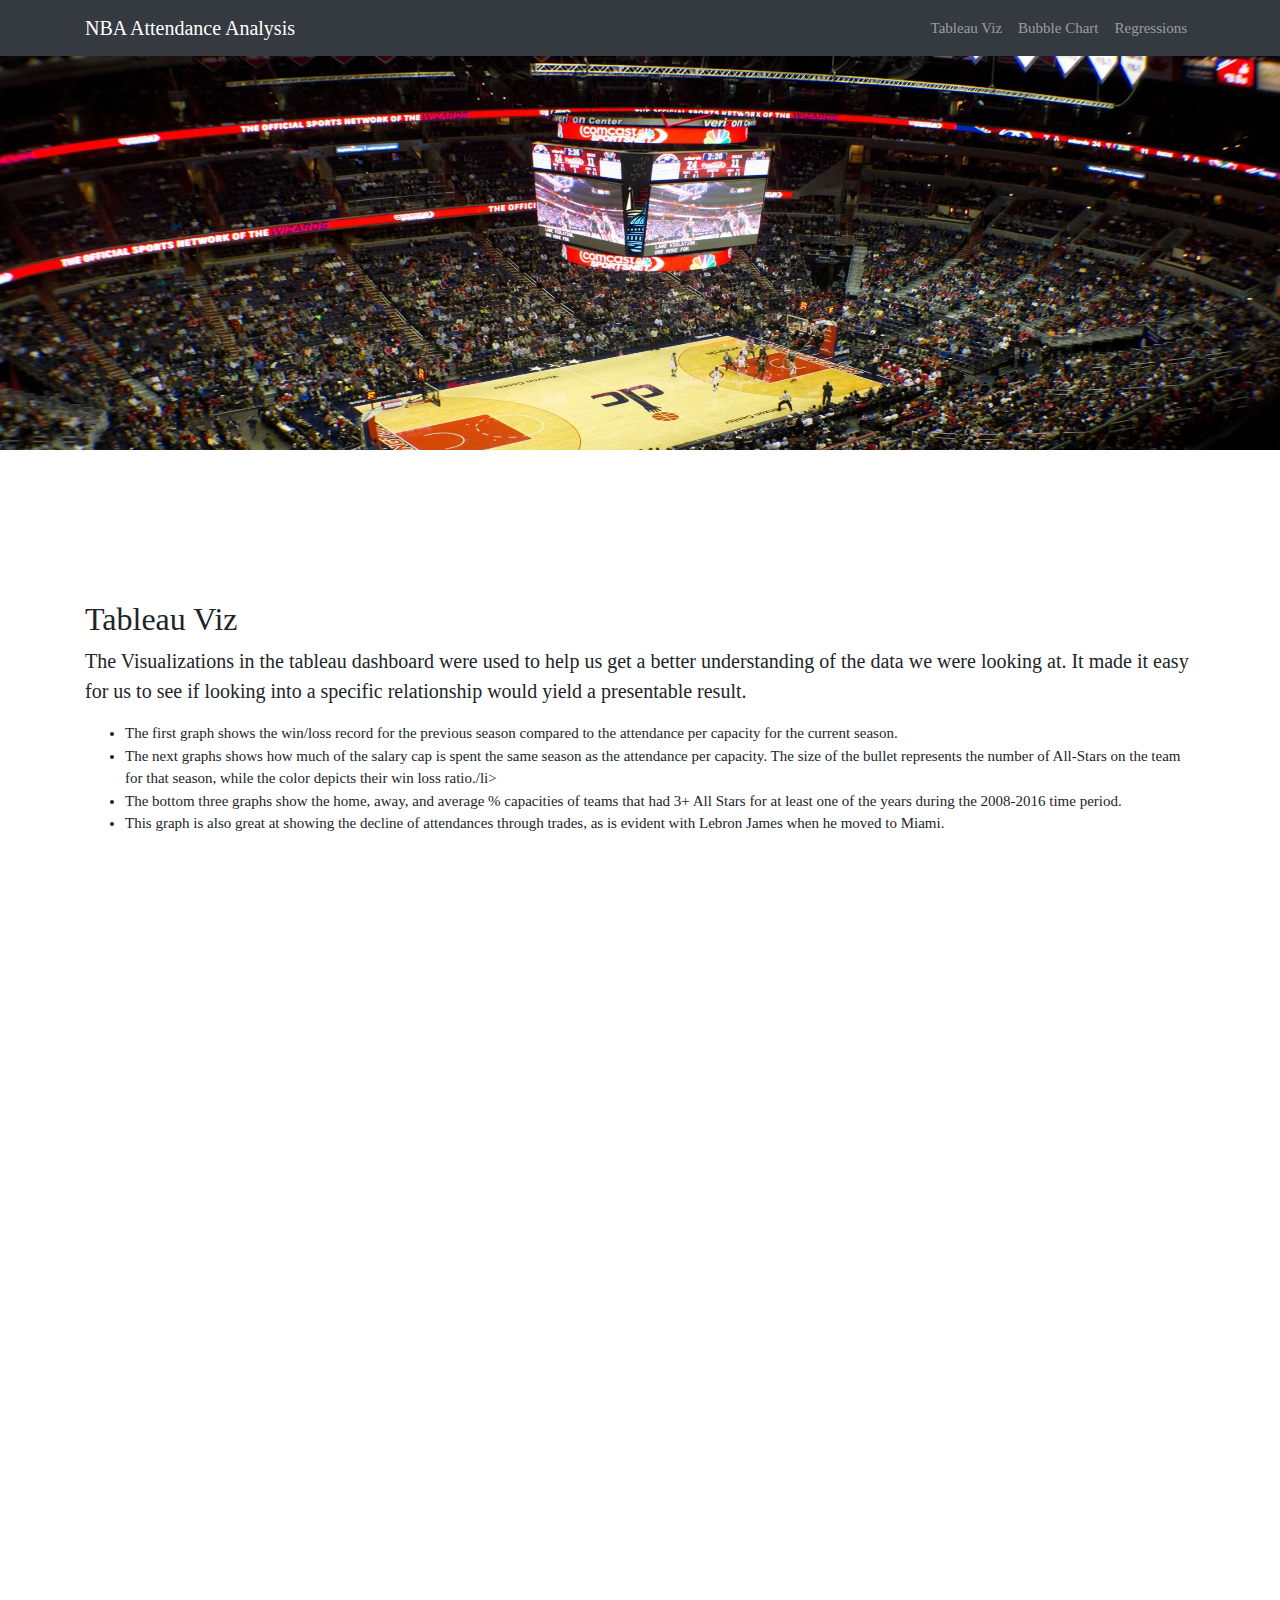
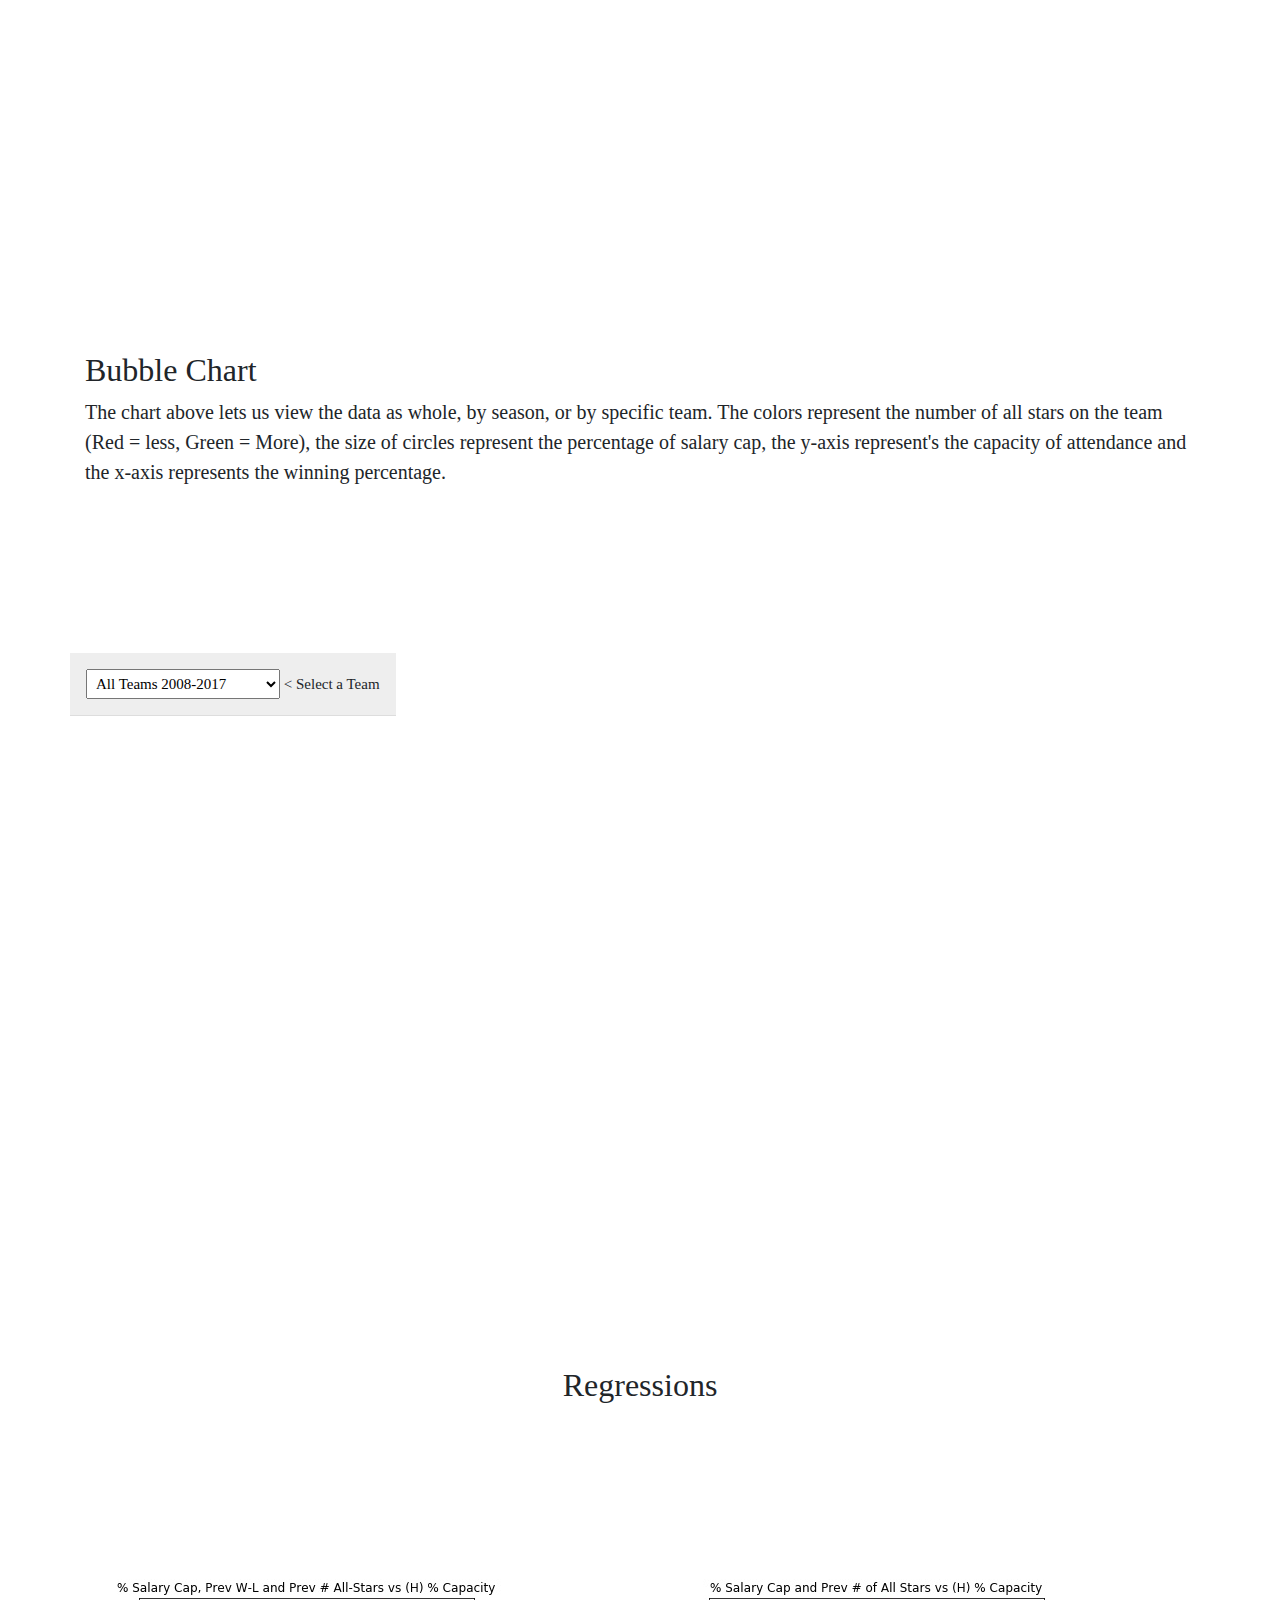
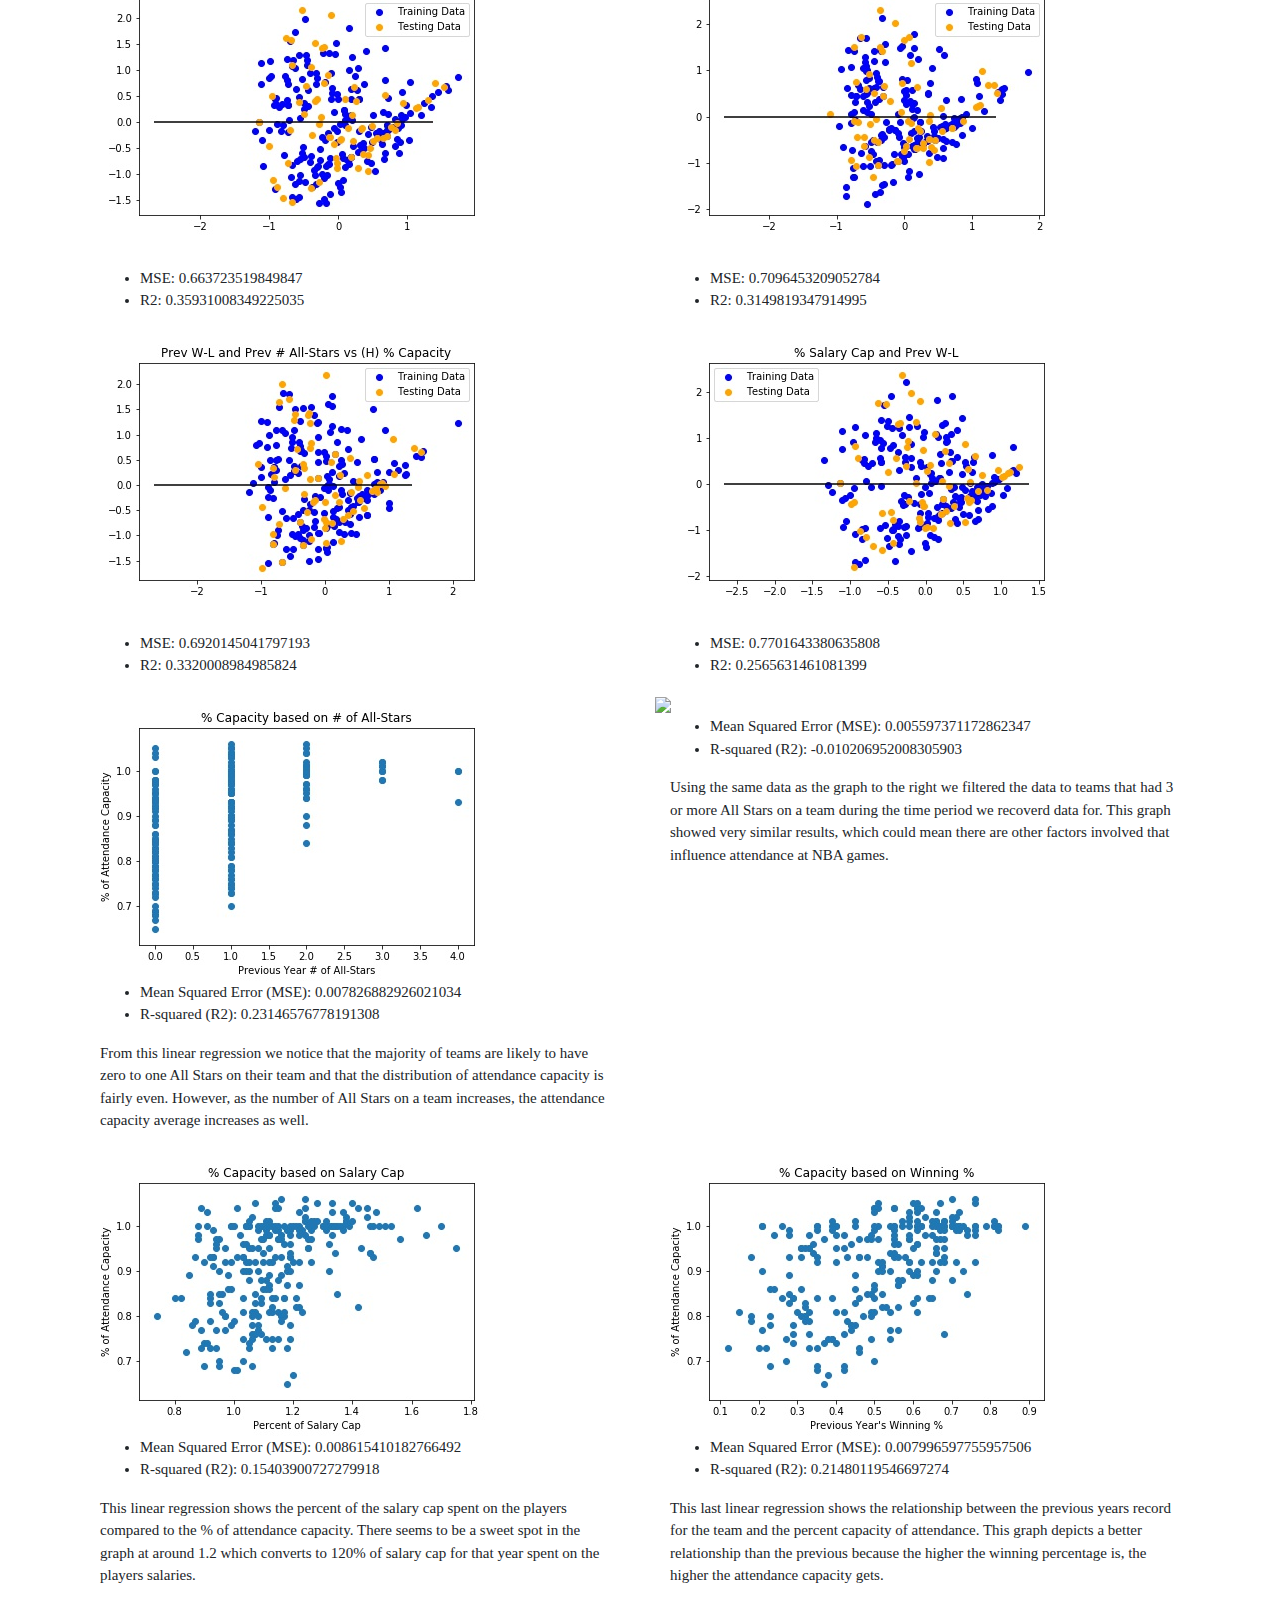
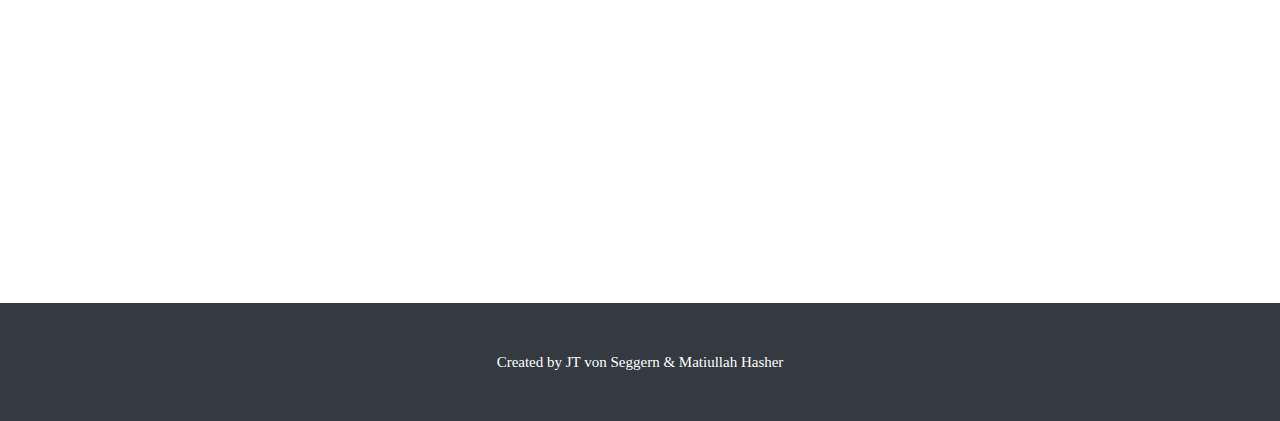
==== commit 244653d2: "fixing numbers" ====
--- a/Dashboard/index.html
+++ b/Dashboard/index.html
@@ -202,12 +202,20 @@
       <div class="col">
         <img src="../Regressions/Images/AllStars.jpeg">
         <div class="container">
+          <ul>
+            <li>Mean Squared Error (MSE): 0.007826882926021034</li>
+            <li>R-squared (R2): 0.23146576778191308</li>
+          </ul>
           <p>From this linear regression we notice that the majority of teams are likely to have zero to one All Stars on their team and that the distribution of attendance capacity is fairly even. However, as the number of All Stars on a team increases, the attendance capacity average increases as well.</p>
         </div>
       </div>
       <div class="col">
         <img src="../Regressions/Images/3+ Allstars.jpeg">
         <div class="container">
+          <ul>
+            <li>Mean Squared Error (MSE): 0.005597371172862347</li>
+            <li>R-squared (R2): -0.010206952008305903</li>
+          </ul>
           <p>Using the same data as the graph to the right we filtered the data to teams that had 3 or more All Stars on a team during the time period we recoverd data for. This graph showed very similar results, which could mean there are other factors involved that influence attendance at NBA games. </p>
         </div>
       </div>
@@ -219,12 +227,20 @@
       <div class="col">
         <img src="../Regressions/Images/Prev-%-Salary-Cap.jpeg">
         <div class="container">
+          <ul>
+            <li>Mean Squared Error (MSE): 0.008615410182766492</li>
+            <li>R-squared (R2): 0.15403900727279918</li>
+          </ul>
           <p>This linear regression shows the percent of the salary cap spent on the players compared to the % of attendance capacity. There seems to be a sweet spot in the graph at around 1.2 which converts to 120% of salary cap for that year spent on the players salaries.</p>
         </div>
       </div>
       <div class="col">
         <img src="../Regressions/Images/Prev_W-L.jpeg">
         <div class="container">
+          <ul>
+            <li>Mean Squared Error (MSE): 0.007996597755957506</li>
+            <li>R-squared (R2): 0.21480119546697274</li>
+          </ul>
           <p>This last linear regression shows the relationship between the previous years record for the team and the percent capacity of attendance. This graph depicts a better relationship than the previous because the higher the winning percentage is, the higher the attendance capacity gets.</p>
         </div>
       </div>
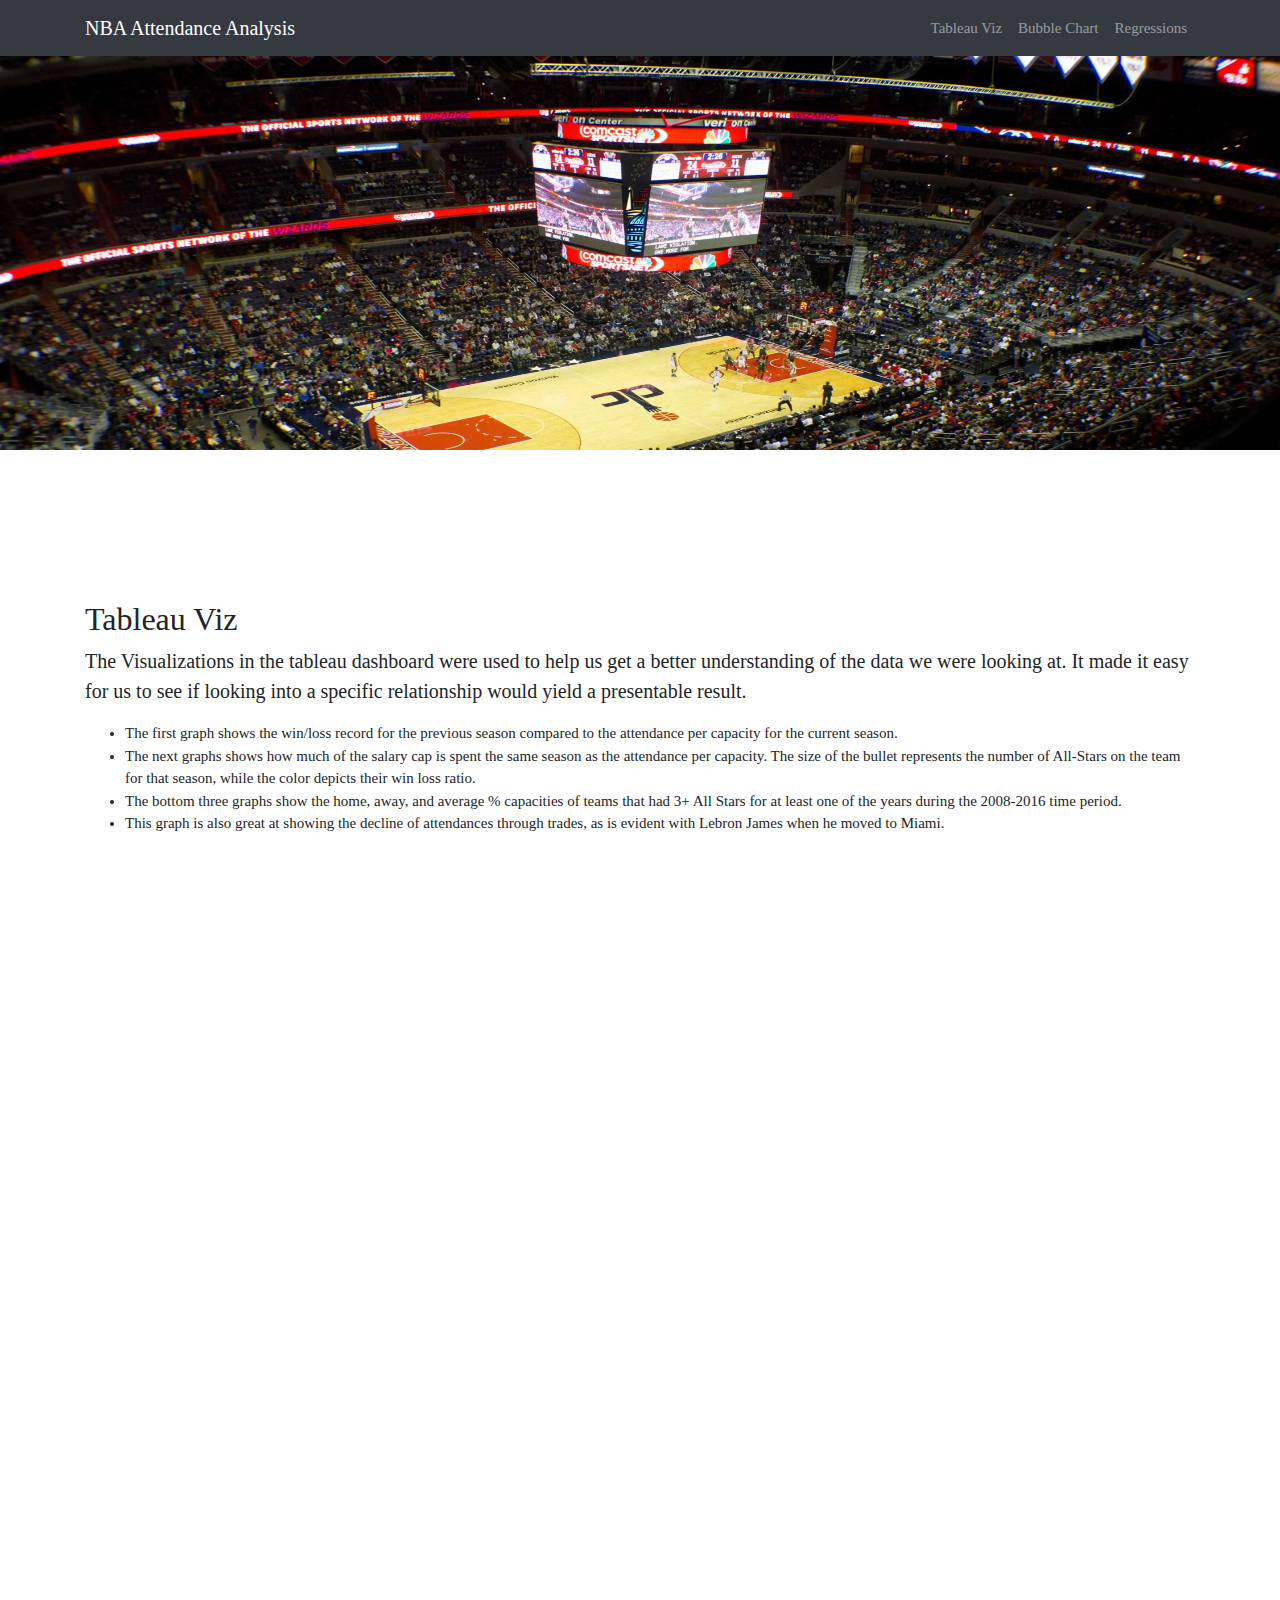
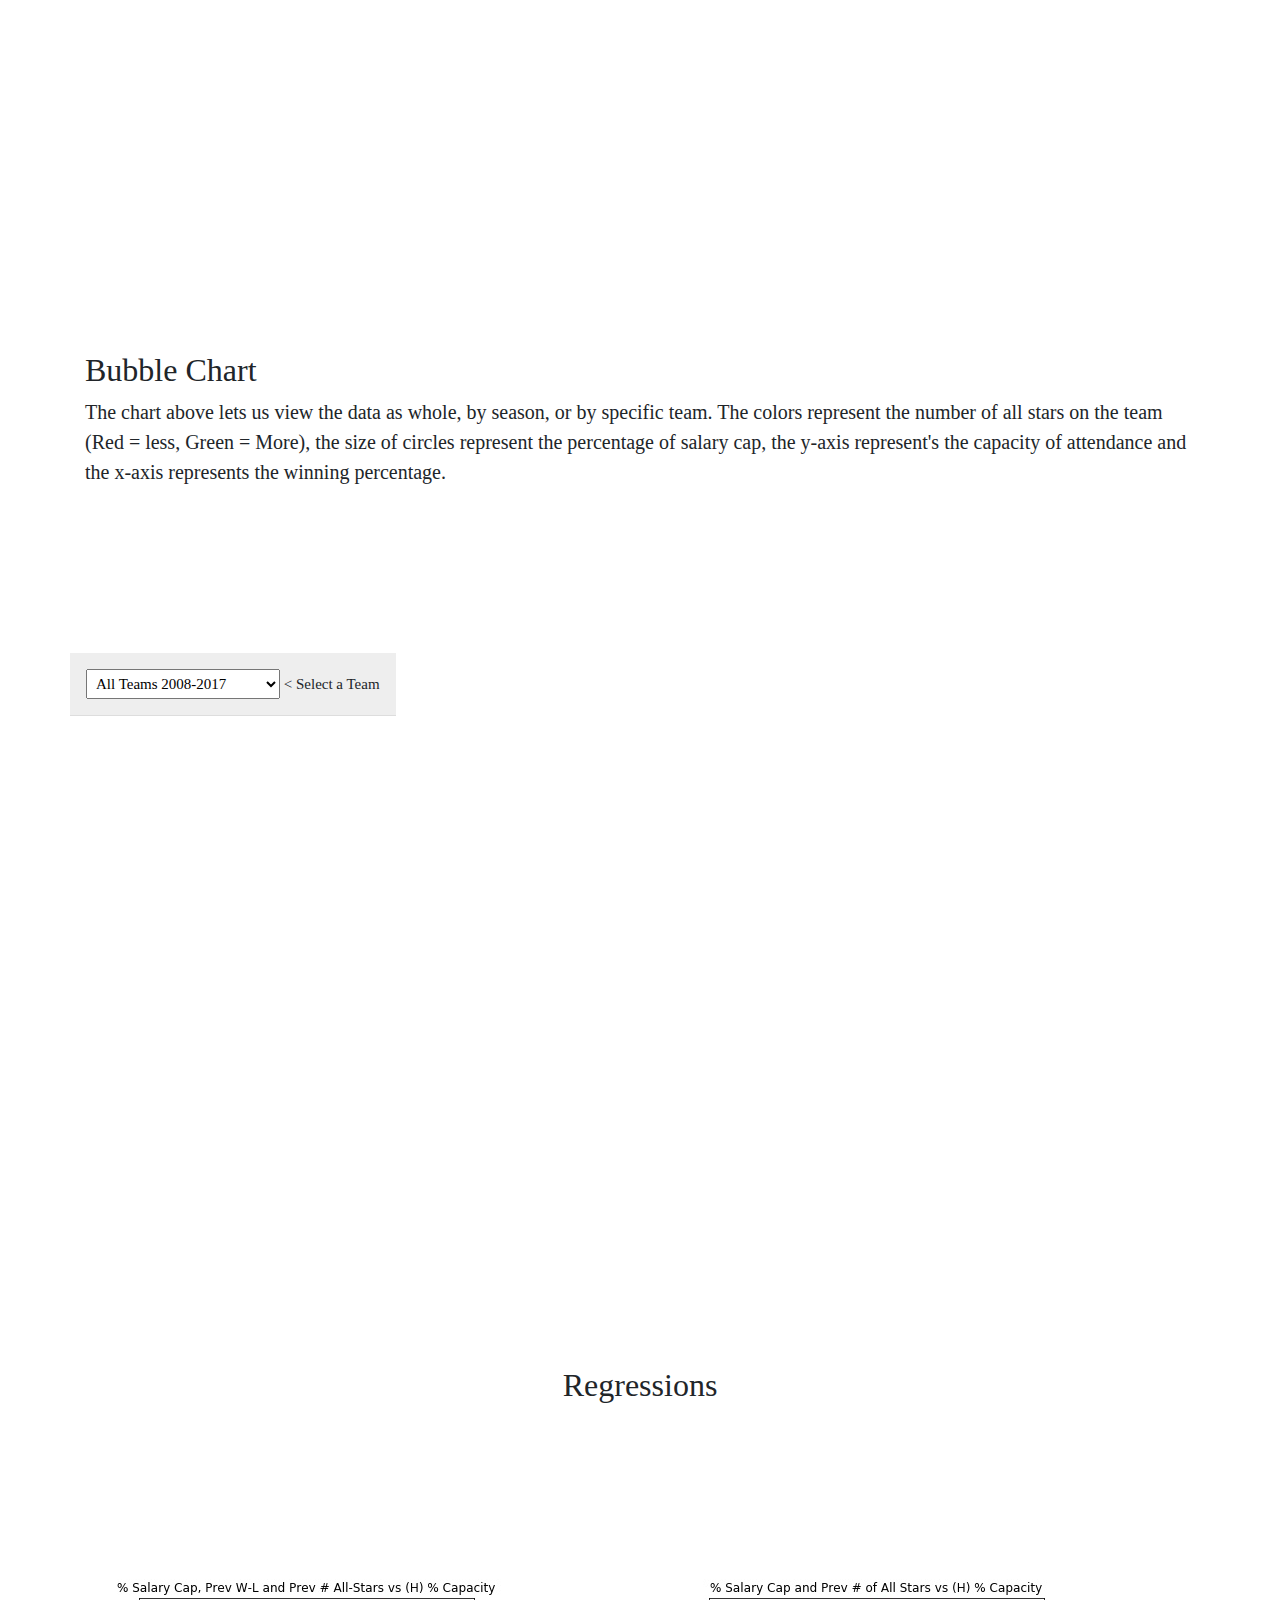
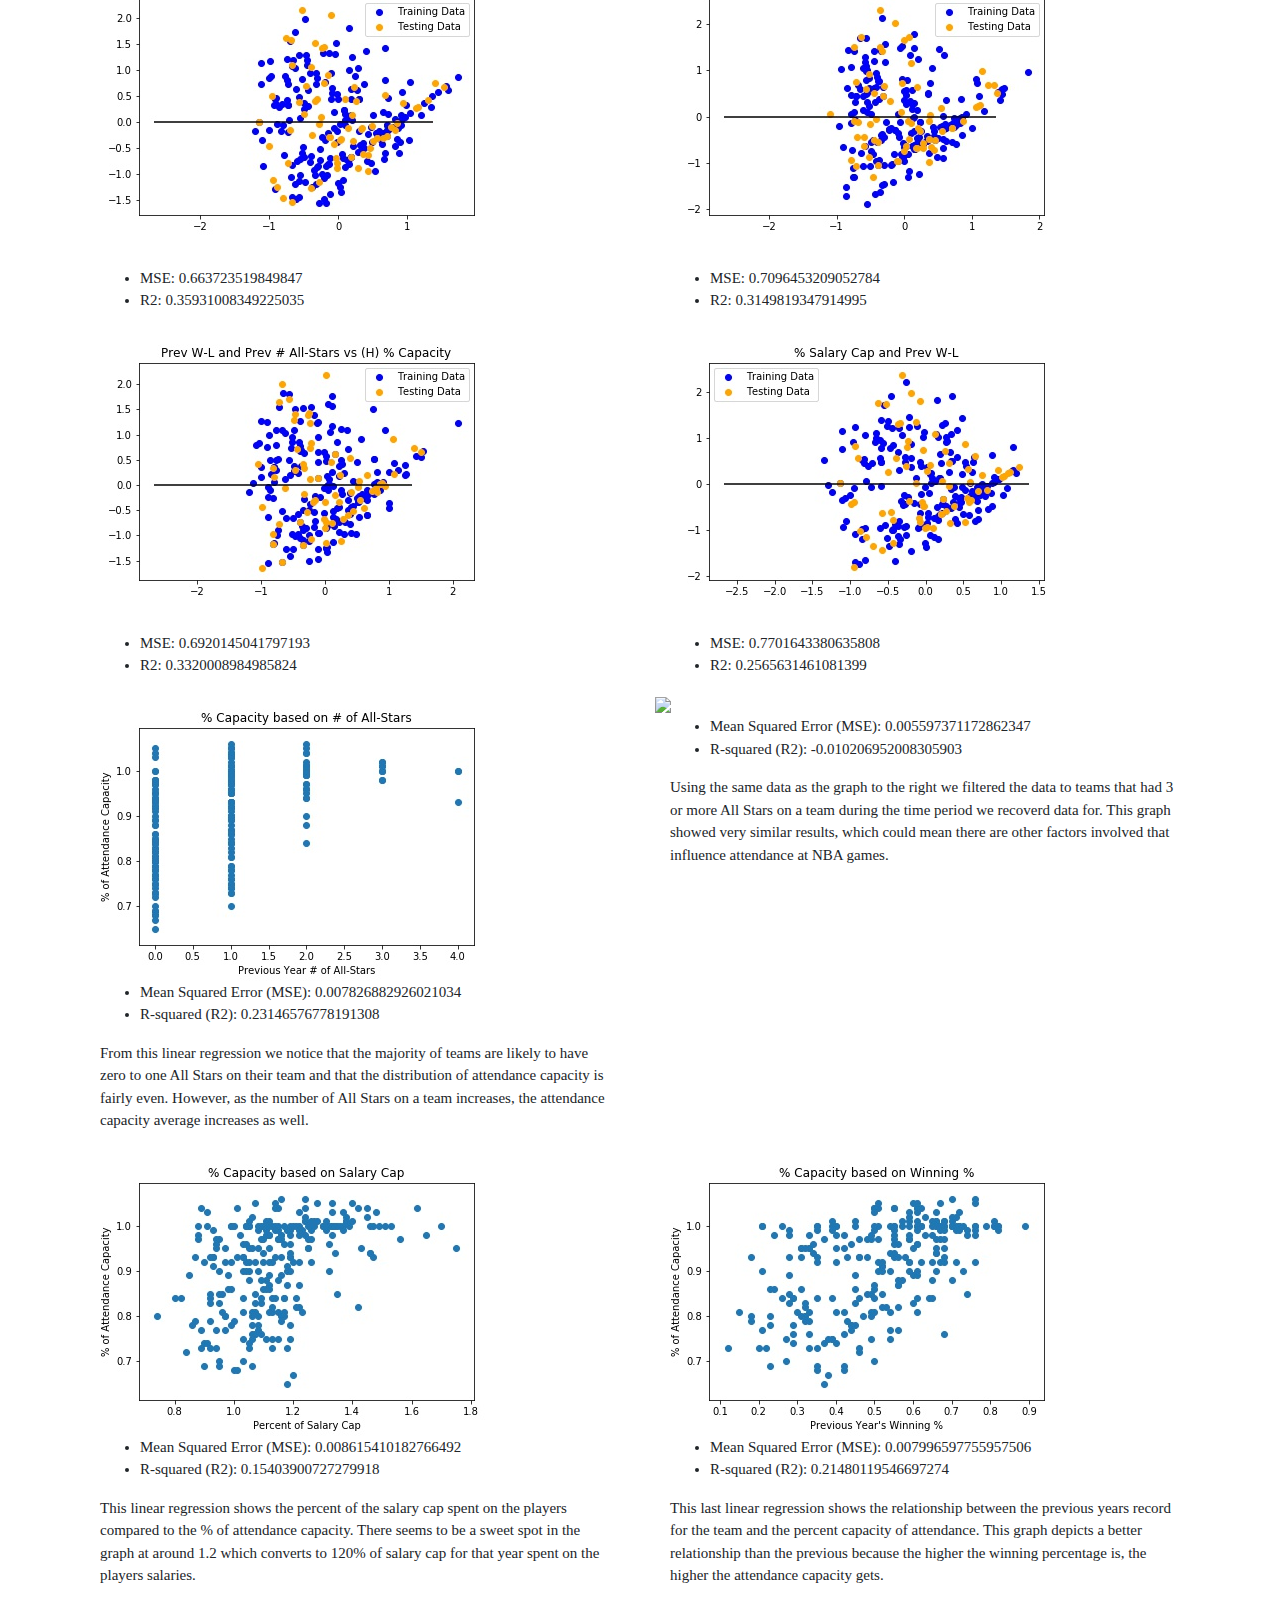
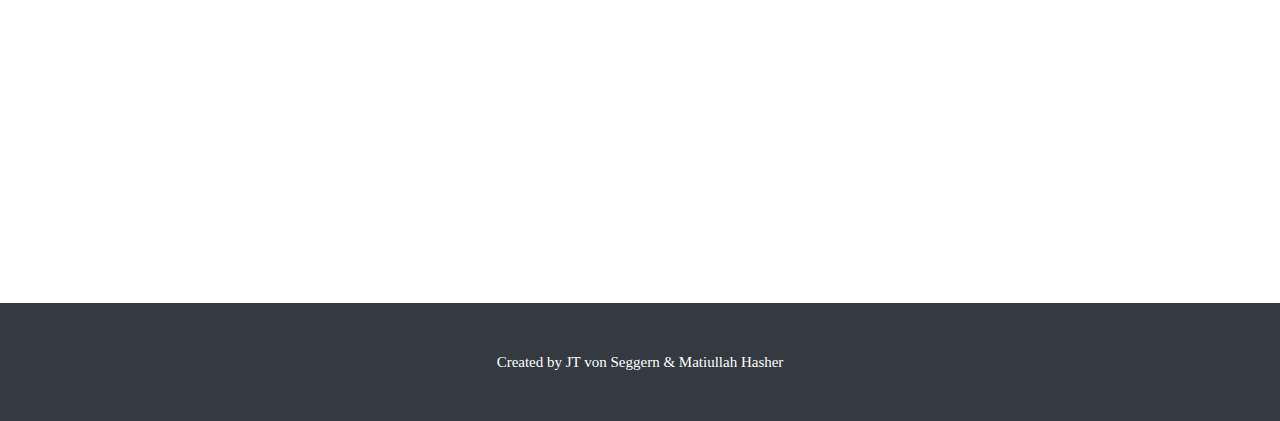
==== commit c1b6d7ff: "nothing" ====
--- a/Dashboard/index.html
+++ b/Dashboard/index.html
@@ -62,7 +62,7 @@
           </p>
           <ul>
             <li>The first graph shows the win/loss record for the previous season compared to the attendance per capacity for the current season.</li>
-            <li>The next graphs shows how much of the salary cap is spent the same season as the attendance per capacity. The size of the bullet represents the number of All-Stars on the team for that season, while the color depicts their win loss ratio./li>
+            <li>The next graphs shows how much of the salary cap is spent the same season as the attendance per capacity. The size of the bullet represents the number of All-Stars on the team for that season, while the color depicts their win loss ratio.</li>
             <li>The bottom three graphs show the home, away, and average % capacities of teams that had 3+ All Stars for at least one of the years during the 2008-2016 time period.</li>
             <li>This graph is also great at showing the decline of attendances through trades, as is evident with Lebron James when he moved to Miami.</li>
           </ul>
